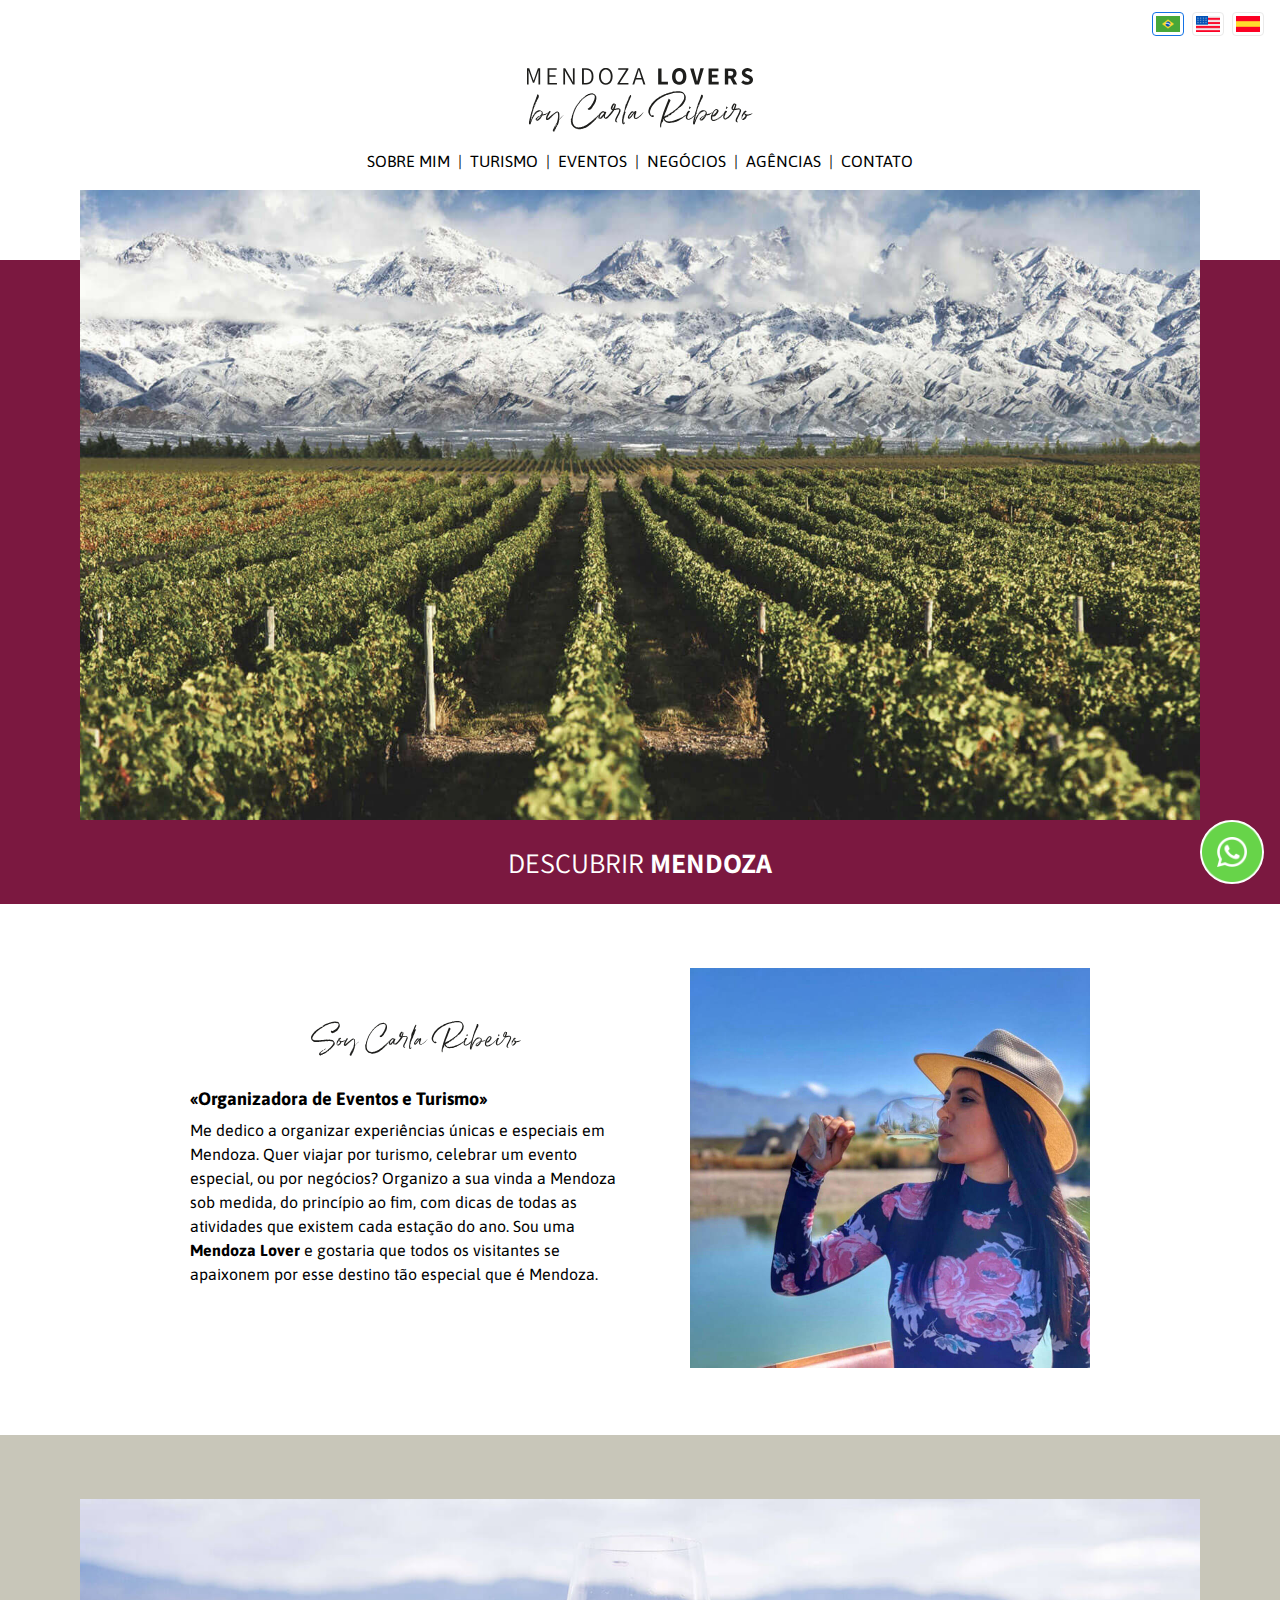
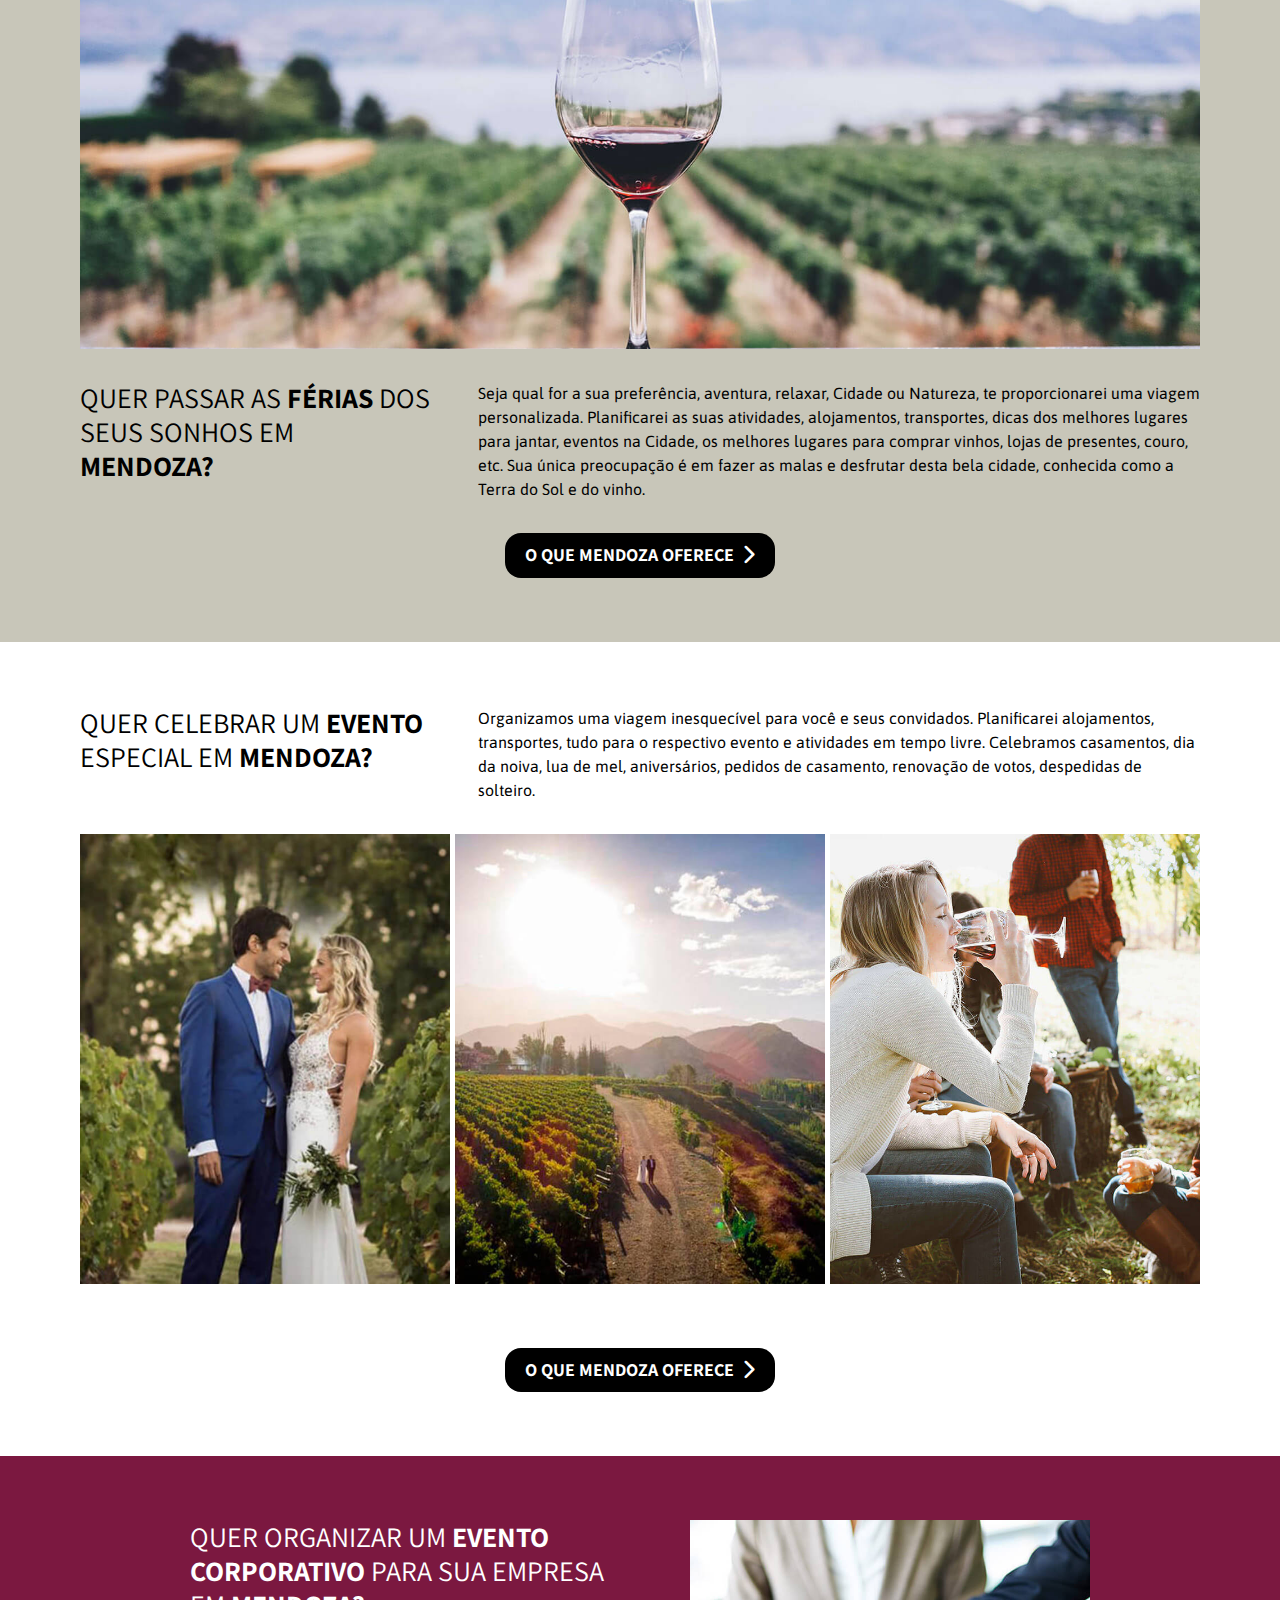
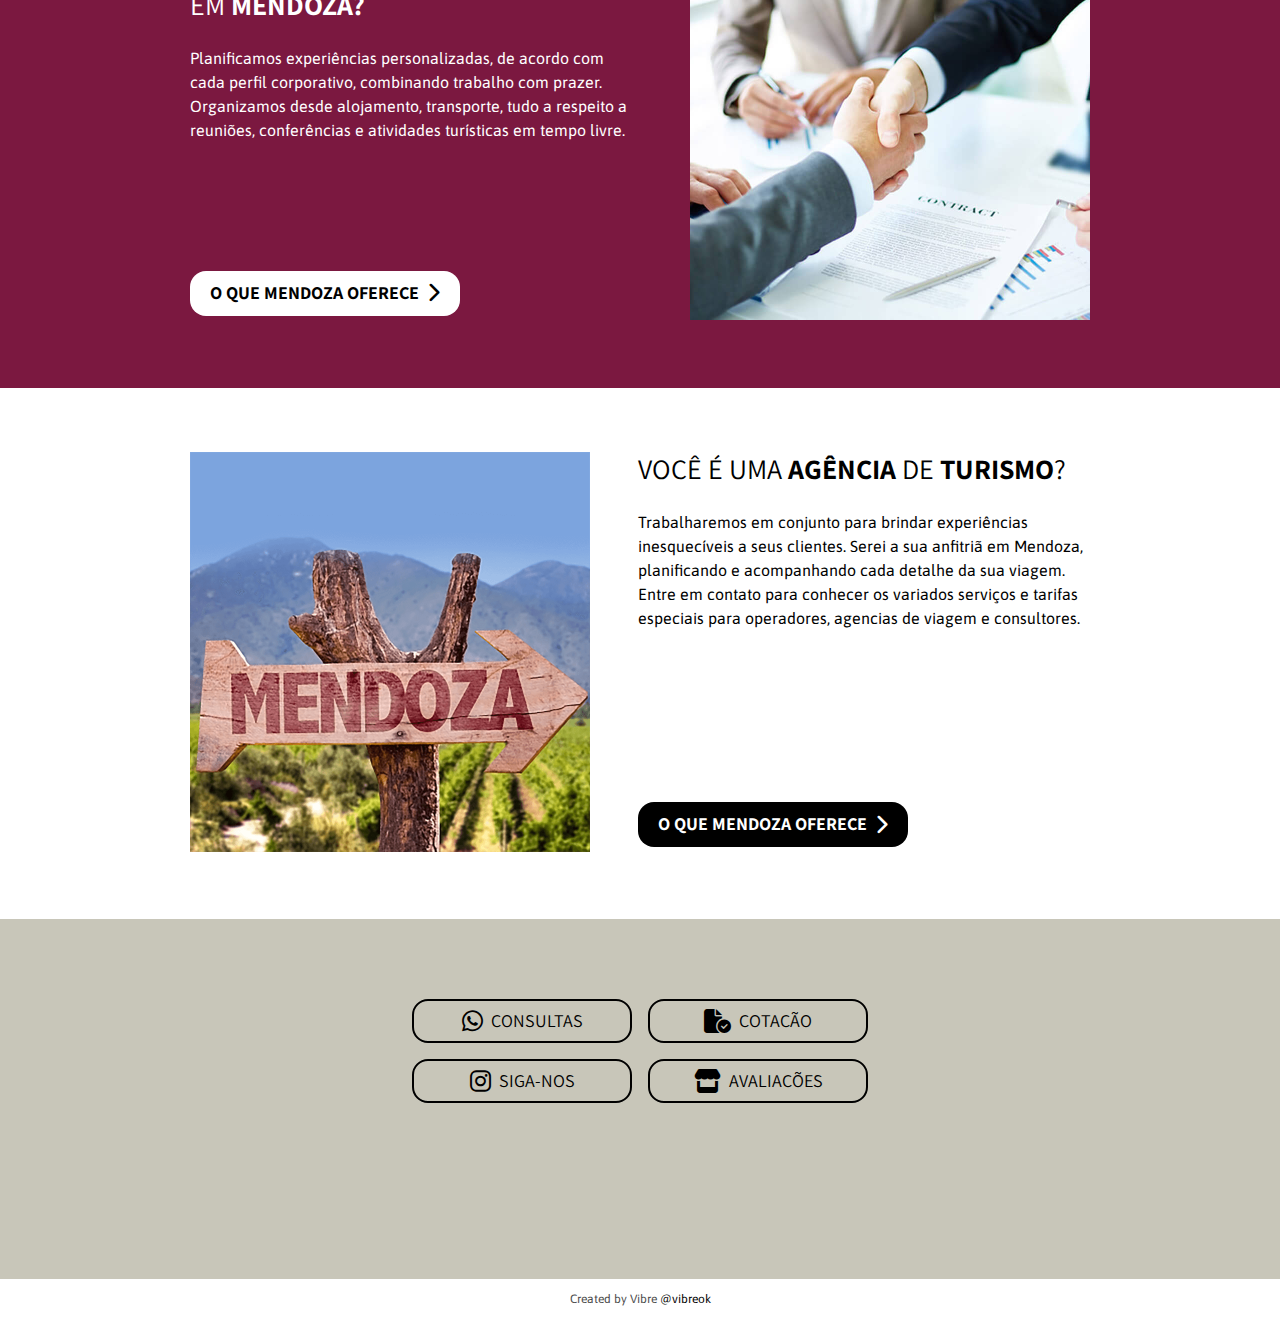
==== index.html @ 012fe225 "Change the image format of the logo and the lettering from png to svg, and made spelling corrections" ====
<!DOCTYPE html>
<html lang="pt-br">
<head>
    <meta charset="UTF-8">
    <meta http-equiv="X-UA-Compatible" content="IE=edge">
    <meta name="viewport" content="width=device-width, initial-scale=1.0">
    <title>Mendoza Lovers</title>
    <link href="https://fonts.googleapis.com" rel="preconnect">
    <link href="https://fonts.gstatic.com" rel="preconnect" crossorigin>
    <link href="https://fonts.googleapis.com/css2?family=Asap:wght@400;700&family=Assistant:wght@400;700&display=swap" rel="stylesheet">
    <link href="fontawesome/css/all.min.css" rel="stylesheet">    
    <link href="css/normalize.css" rel="stylesheet">
    <link href="css/styles.css" rel="stylesheet">
</head>
<body class="home">

    <div class="frame">
        <div class="navbar">
            <div class="navbar_utilities">
                <div class="navbar_languages">
                    <button class="navbar_btn">
                        <a href="http://www.mendozalovers.com/">
                            <img class="navbar_flag flag--active" src="img/lang-br.png" alt="Botão de idioma português, que é o idioma selecionado no momento.">
                        </a>
                    </button>
                    <button class="navbar_btn">
                        <a href="http://www.mendozalovers.com/lang/en">
                            <img class="navbar_flag" src="img/lang-en.png" alt="Botão para mudar para o idioma inglês.">
                        </a>
                    </button>
                    <button class="navbar_btn">
                        <a href="http://www.mendozalovers.com/lang/es">
                            <img class="navbar_flag" src="img/lang-es.png" alt="Botão para mudar para o idioma espanhol.">
                        </a>
                    </button>
                </div>
            </div>
            <div class="navbar_brand">
                <h1 class="navbar_logo">
                    <a href="http://www.mendozalovers.com/">
                        <img src="img/logo.svg" alt="Logo de Mendoza Lovers.">
                    </a>
                </h1>
            </div>
            <nav class="navbar_menu">
                <a class="navbar_link about_link" href="#about">SOBRE MIM</a>
                <span class="divider-h">|</span>
                <a class="navbar_link tourism_link" href="#tourism">TURISMO</a>
                <span class="divider-h">|</span>
                <a class="navbar_link events_link" href="#events">EVENTOS</a>
                <span class="divider-h">|</span>
                <a class="navbar_link business_link" href="#business">NEGÓCIOS</a>
                <span class="divider-h">|</span>
                <a class="navbar_link agency_link" href="#agency">AGÊNCIAS</a>
                <span class="divider-h">|</span>
                <a class="navbar_link contact_link" href="#contact">CONTATO</a>
            </nav>
        </div>
        <header class="hero bg--red-wine">
            <div class="bg_patch"></div>
            <div class="hero_video">
                <video autoplay loop muted preload="auto" poster="img/hero.jpg">
                    <source src="img/video.mp4"  type="video/mp4">
                    <source src="img/video.webm" type="video/webm">
                    <source src="img/video.ogv"  type="video/ogg">
                </video>
            </div>
            <div class="hero_slogan">
                <h2 class="hero_title">DESCUBRIR <span class="fw_bold">MENDOZA</span></h2>
            </div>
        </header>
        <section id="about" class="section_v">
            <div class="section_wrapper">
                <article class="section_article article--left">
                    <div class="section_lettering">
                        <img src="img/lettering.svg" alt="Frase 'Eu sou Carla Ribeiro' em itálico.">
                    </div>
                    <h3 class="section_subtitle">&laquo;Organizadora de Eventos e Turismo&raquo;</h3>
                    <p class="section_text text--hug">Me dedico a organizar experiências únicas e especiais em Mendoza. Quer viajar por turismo, celebrar um evento especial, ou por negócios? Organizo a sua vinda a Mendoza sob medida, do princípio ao fim, com dicas de todas as atividades que existem cada estação do ano. Sou uma <span class="fw_bold">Mendoza Lover</span> e gostaria que todos os visitantes se apaixonem por esse destino tão especial que é Mendoza.</p>
                </article>
                <figure class="section_img_container">
                    <img class="section_img" src="img/about.jpg" alt="Fotografia de Carla Ribeiro a beber um copo de vinho com uma paisagem impressionante ao fundo.">
                </figure>
            </div>
        </section>
        <section id="tourism" class="section_h bg--camel">
            <div class="section_wrapper">
                <figure class="section_img_container">
                    <img class="section_img" src="img/tourism.jpg" alt="Fotografia mostrando um copo de vinho tinto em primeiro plano e uma paisagem de vinhedos e montanhas ao fundo.">
                </figure>
                <article class="section_article">
                    <h3 class="section_title">QUER PASSAR AS <span class="fw_bold">FÉRIAS</span> DOS SEUS SONHOS EM <span class="fw_bold">MENDOZA?</span></h3>
                    <p class="section_text">Seja qual for a sua preferência, aventura, relaxar, Cidade ou Natureza, te proporcionarei uma viagem personalizada. Planificarei as suas atividades, alojamentos, transportes, dicas dos melhores lugares para jantar, eventos na Cidade, os melhores lugares para comprar vinhos, lojas de presentes, couro, etc. Sua única preocupação é em fazer as malas e desfrutar desta bela cidade, conhecida como a Terra do Sol e do vinho.</p>
                </article>
            </div>
            <div class="section_actions">
                <button class="section_btn btn--dark">
                    <a href="mendoza.html">
                        <span>O QUE MENDOZA OFERECE</span>
                        <span class="section_icon fa-solid fa-chevron-right"></span>
                    </a>
                </button>
            </div>
        </section>
        <section id="events" class="section_h">
            <div class="section_wrapper">
                <article class="section_article">
                    <h3 class="section_title">QUER CELEBRAR UM <span class="fw_bold">EVENTO</span> ESPECIAL EM <span class="fw_bold">MENDOZA?</span></h3>
                    <p class="section_text">Organizamos uma viagem inesquecível para você e seus convidados. Planificarei alojamentos, transportes, tudo para o respectivo evento e atividades em tempo livre. Celebramos casamentos, dia da noiva, lua de mel, aniversários, pedidos de casamento, renovação de votos, despedidas de solteiro.</p>
                </article>
                <div class="section_imgs_container">
                    <figure class="section_img_container img--01">
                        <img class="section_img" src="img/events-01.jpg" alt="Fotografia de um homem e uma mulher vestidos de noivos, abraçados, olhando nos olhos um do outro, em pé em um jardim em plena luz do dia.">
                    </figure>
                    <figure class="section_img_container img--02">
                        <img class="section_img" src="img/events-02.jpg" alt="Fotografia aérea de um homem e uma mulher vestidos de noivos, caminhando pelos vinhedos, com montanhas ao fundo.">
                    </figure>
                    <figure class="section_img_container img--03">
                        <img class="section_img" src="img/events-03.jpg" alt="Fotografia de um grupo de amigos bebendo algumas taças de vinho tinto, ao meio-dia, em um jardim.">
                    </figure>
                </div>
            </div>
            <div class="section_actions">
                <button class="section_btn btn--dark">
                    <a href="mendoza.html">
                        <span>O QUE MENDOZA OFERECE</span>
                        <span class="section_icon fa-solid fa-chevron-right"></span>
                    </a>
                </button>
            </div>
        </section>
        <section id="business" class="section_v bg--red-wine">
            <div class="section_wrapper">
                <article class="section_article article--left">
                    <h3 class="section_title">QUER ORGANIZAR UM <span class="fw_bold">EVENTO CORPORATIVO</span> PARA SUA EMPRESA EM <span class="fw_bold">MENDOZA?</span></h3>
                    <p class="section_text">Planificamos experiências personalizadas, de acordo com cada perfil corporativo, combinando trabalho com prazer. Organizamos desde alojamento, transporte, tudo a respeito a reuniões, conferências e atividades turísticas em tempo livre.</p>
                    <div class="section_actions actions--desktop">
                        <button class="section_btn btn--light">
                            <a href="mendoza.html">
                                <span>O QUE MENDOZA OFERECE</span>
                                <span class="section_icon fa-solid fa-chevron-right"></span>
                            </a>
                        </button>
                    </div>
                </article>
                <figure class="section_img_container">
                    <img class="section_img" src="img/business.jpg" alt="Fotografia de close-up mostrando duas pessoas de terno apertando as mãos.">
                </figure>
            </div>
            <div class="section_actions actions--mobile">
                <button class="section_btn btn--light">
                    <a href="mendoza.html">
                        <span>O QUE MENDOZA OFERECE</span>
                        <span class="section_icon fa-solid fa-chevron-right"></span>
                    </a>
                </button>
            </div>
        </section>
        <section id="agency" class="section_v">
            <div class="section_wrapper">
                <figure class="section_img_container">
                    <img class="section_img" src="img/agencies.png" alt="Fotografia de uma placa de madeira em forma de seta apontando para a direita com a palavra 'Mendoza', localizada no tronco de uma árvore, e com uma paisagem ao fundo.">
                </figure>
                <article class="section_article article--right">
                    <h3 class="section_title">VOCÊ É UMA <span class="fw_bold">AGÊNCIA</span> DE <span class="fw_bold">TURISMO</span>?</h3>
                    <p class="section_text">Trabalharemos em conjunto para brindar experiências inesquecíveis a seus clientes. Serei a sua anfitriã em Mendoza, planificando e acompanhando cada detalhe da sua viagem. Entre em contato para conhecer os variados serviços e tarifas especiais para operadores, agencias de viagem e consultores.</p>
                    <div class="section_actions actions--desktop">
                        <button class="section_btn btn--dark">
                            <a href="mendoza.html">
                                <span>O QUE MENDOZA OFERECE</span>
                                <span class="section_icon fa-solid fa-chevron-right"></span>
                            </a>
                        </button>
                    </div>
                </article>
            </div>
            <div class="section_actions actions--mobile">
                <button class="section_btn btn--dark">
                    <a href="mendoza.html">
                        <span>O QUE MENDOZA OFERECE</span>
                        <span class="section_icon fa-solid fa-chevron-right"></span>
                    </a>
                </button>
            </div>
        </section>
        <aside id="contact" class="contact bg--camel">
            <div class="contact_actions">
                <button class="contact_btn">
                    <a href="https://wa.me/5492615704456/?text=¡Olá!" target="_blank">
                        <span class="contact_icon fa-brands fa-whatsapp"></span>
                        <span class="contact_label">CONSULTAS</span>
                    </a>
                </button>
                <button class="contact_btn">
                    <a href="https://www.instagram.com/mendozalovers_by_carlaribeiro/" target="_blank">
                        <span class="contact_icon fa-brands fa-instagram"></span>
                        <span class="contact_label">SIGA-NOS</span>
                    </a>
                </button>
            </div>
            <div class="contact_actions">
                <button class="contact_btn">
                    <a href="https://forms.gle/Higya9XgeHs5SwJ37" target="_blank">
                        <span class="contact_icon fa-solid fa-file-circle-check"></span>
                        <span class="contact_label">COTAÇÃO</span>
                    </a>
                </button>
                <button class="contact_btn">
                    <a href="https://goo.gl/maps/SxR3NPf53ympUjNk6/" target="_blank">
                        <span class="contact_icon fa-solid fa-store"></span>
                        <span class="contact_label">AVALIAÇÕES</span>
                    </a>
                </button>
            </div>
        </aside>
        <footer class="autor">
           <p>Created by Vibre <a href="https://www.instagram.com/vibreok/?hl=es" target="_blank">@vibreok</a></p>
        </footer>
    </div>

    <div class="whatsapp">
        <a class="whatsapp_link" href="https://wa.me/5492615704456/?text=¡Olá!" target="_blank">
            <img class="whatsapp_img" src="img/whatsapp.png" alt="Icone do Whatsapp">
        </a>
    </div>
        
    <script src="js/scripts.js"></script>
    
</body>
</html>
---- css/styles.css ----
:root {

    /* Font families */
    --ff-primary-font: 'Asap', sans-serif;
    --ff-display-font: 'Assistant', sans-serif;

    /* Font sizes */
    --10px: 0.625rem;
    --12px: 0.75rem;
    --14px: 0.875rem;
    --16px: 1rem;
    --18px: 1.125rem;
    --20px: 1.25rem;
    --22px: 1.375rem;
    --24px: 1.5rem;
    --26px: 1.625rem;
    --28px: 1.75rem;
    --30px: 1.875rem;
    --32px: 2rem;
    --34px: 2.125rem;
    --36px: 2.25rem;
    --38px: 2.375rem;
    --40px: 2.5rem;
    --42px: 2.625rem;
    --44px: 2.75rem;
    --46px: 2.875rem;
    --48px: 3rem;
    --50px: 3.125rem;
    --52px: 3.25rem;
    --54px: 3.375rem;
    --56px: 3.5rem;
    --58px: 3.625rem;
    --60px: 3.75rem;
    --62px: 3.875rem;
    --64px: 4rem;
    --66px: 4.125rem;
    --68px: 4.25rem;
    --70px: 4.375rem;
    --72px: 4.5rem;
    --74px: 4.625rem;
    --76px: 4.75rem;
    --78px: 4.875rem;
    --80px: 5rem;
    --82px: 5.125rem;
    --84px: 5.25rem;
    --86px: 5.375rem;
    --88px: 5.5rem;
    --90px: 5.625rem;
    --92px: 5.75rem;
    --94px: 5.875rem;
    --96px: 6rem;
    --98px: 6.125rem;
    --100px: 6.25rem;

    /* Colors */
    
    --c-red-wine: #7b1840;
    --c-camel: #c8c6b9;
    --c-blue: #1473e6;
    --c-lightgray: #eaeaea;
    --c-darkgray: #4b4b4b;

}

html {
	-webkit-box-sizing: border-box;
	-moz-box-sizing: border-box;
	box-sizing: border-box;
    scroll-behavior: smooth;
}

*, *:before, *:after {
	-webkit-box-sizing: inherit;
	-moz-box-sizing: inherit;
	box-sizing: inherit;
	-webkit-font-smoothing: antialiased;
	text-rendering: optimizeLegibility;
}

body {
	font-family: var(--ff-primary-font);
} 

h1, h2, h3, h4, h5, h6, 
figure, p, ul {
    margin: 0;
    padding: 0;
}

button {
    padding: 0;
    flex: 0 0 auto;
    border: none;
    background-color: transparent;
    cursor: pointer;
}

img {
    max-width: 100%;
}

a {
    text-decoration: none;
}

.fw_bold {
    font-weight: 700;
}

.bg--camel {
    background-color: var(--c-camel);
}

.bg--red-wine {
    background-color: var(--c-red-wine);
}

.frame {
    width: 100%;
    padding: 190px 0 0 0;
    display: flex;
    flex-direction: column;
}

.navbar {
    width: 100%;
    position: fixed;
    top: 0;
    left: 0;
    z-index: 1000;
    padding: 4px 12px 12px 12px;
    display: flex;
    flex-direction: column;
    background-color: #ffffff;
}

.navbar_utilities {
    width: 100%;
    display: flex;
}

.home .navbar_utilities {
    justify-content: flex-end;
}

.mza .navbar_utilities {
    justify-content: flex-start;
}

.navbar_languages {
    display: flex;
}

.navbar_btn {
    min-width: 40px;
    height: 40px;
}

.navbar_btn a {
    width: 100%;
    height: 100%;
    display: flex;
    justify-content: center;
    align-items: center;
}

.navbar_btn span {
    color: #000000;
}

.navbar_label {
    margin: 0 0 0 4px;
    font-size: var(--14px);
}

.navbar_flag {
    width: 32px;
    padding: 3px;
    border-radius: 4px;
    border: 1px solid var(--c-lightgray);
}

.flag--active {
    border: 1px solid var(--c-blue);
}

.navbar_brand {
    width: 100%;
    margin: 24px 0 12px 0;
    display: flex;
    justify-content: center;
    align-items: center;
}

.navbar_logo {
    width: 227px;
}

.navbar_logo a {
    width: 100%;
    height: 100%;
    display: inline-block;
}

.navbar_menu {
    width: 100%;
    display: flex;
    justify-content: center;
}

.menu--muted {
    opacity: 0;
    visibility: hidden;
    pointer-events: none;
}

.navbar_menu a {
    padding: 0 0 8px 0;
    position: relative;
    flex: 0 0 auto;
    font-size: var(--16px);
    color: #000000;
}

.navbar_menu a:hover,
.navbar_menu a.active {
    color: var(--c-red-wine);
}

.navbar_menu a::before {
    content: '';
    width: 25%;
    height: 1px;
    position: absolute;
    bottom: 0;
    right: 37.5%;
    left: 37.5%;
    background-color: var(--c-red-wine);
    transform: scaleX(0);
    transform-origin: center;
    transition: transform 0.25s linear;
}

.navbar_menu a:hover::before,
.navbar_menu a.active::before {
    transform: scaleX(1);
}

.divider-h {
    margin: 0 8px;
}

.hero {
    width: 100%;
    position: relative;
    display: flex;
    flex-direction: column;
    align-items: center;
    background-color: var(--c-red-wine);
}

.bg_patch {
    width: 100%;
    height: 70px;
    position: absolute;
    top: 0;
    left: 0;
    z-index: 10;
    background-color: #ffffff;
}

.hero_video {
    width: 100%;
    position: relative;
    padding: 0 80px;
    z-index: 20;
}

video {
	width: 100%;
}

.hero_slogan {
   width: 100%;
   padding: 24px 12px;
   display: flex;
   justify-content: center;
   align-items: center;
}

.hero_title {
    font-family: var(--ff-display-font);
    font-size: var(--28px);
    font-weight: 400;
    color: #ffffff;
}

section {
    width: 100%;
    min-height: 500px;
    padding: 64px 80px;
}

.home section {
    scroll-margin-top: 190px;
}

section,
.section_article,
.section_wrapper {
    display: flex;
}

.section_wrapper {
    width: 100%;
}

.section_lettering {
    width: 100%;
    display: flex;
    justify-content: center;
    margin: 0 0 32px 0;
}

.section_lettering img {
    max-width: 210px;
}

.home .section_title {
    font-family: var(--ff-display-font);
    font-size: var(--28px);
    line-height: var(--34px);
    font-weight: 400;
}

.home .section_subtitle {
    margin: 0 0 8px 0 !important;
    font-size: var(--18px);
    line-height: var(--22px);
    font-weight: 700;
}

.mza .section_title {
    flex: 0 0 30%;
    align-self: flex-start;
    font-family: var(--ff-display-font);
    font-size: var(--34px);
    line-height: var(--40px);
    font-weight: 700;
    text-align: right;
}

.section_text {
    flex: 1 1 auto;
}

.text--hug {
    flex: 0 0 auto;
}

.home .section_text {
    font-size: var(--16px);
    line-height: var(--24px);
}

.mza .section_text {
    font-size: var(--18px);
    line-height: var(--26px);
}

.bg--red-wine .section_title,
.bg--red-wine .section_text {
    color: #ffffff;
}

.section_img {
    width: 100%;
    height: 100%;
    object-fit: cover;
    object-position: center;
}

.section_h,
.section_h .section_wrapper {
    flex-direction: column;
}

.section_h .section_article {
    width: 100%;
}

.home .section_h .section_title {
    flex: 0 0 350px;
    align-self: flex-start;
}

.mza .section_h .section_title {
    flex: 0 0 30%;
}

.section_h .section_text {
    flex: 1 1 auto;
    padding: 0 0 0 48px;
}

.home .section_h .section_text {
    max-width: 800px;
}

.mza .section_h .section_text {
    max-width: 600px;
}

.section_h .section_imgs_container {
    width: 100%;
    display: flex;
    justify-content: space-between;
}

.img--01,
.img--02,
.img--03 {
    max-width: 33%;
}

.section_h .section_img_container {
    width: 100%;
    height: 450px;
}

.section_h .section_actions {
    width: 100%;
    display: flex;
    justify-content: center;
    align-items: center;
}

.section_h .section_article,
.section_h .section_imgs_container,
.section_h .section_img_container {
    margin: 0 0 32px 0;
} 

.section_v .section_wrapper {
    justify-content: center;
    align-items: center;
}

.section_v .section_article {
    width: 50%;
    max-width: 500px;
    height: 100%;
    flex-direction: column;
    justify-content: center;
}

.article--left {
    padding: 0 48px 8px 0;
}

.article--right {
    padding: 0 0 8px 48px;
}

.section_v .section_title,
.section_v .section_text {
    margin: 0 0 24px 0;
    align-self: flex-start;
}

.section_v .section_img_container {
    width: 50%;
    max-width: 400px;
}

.actions--mobile {
    display: none;
}

.section_btn {
    flex: 0 0 auto;
    font-family: var(--ff-display-font);
    font-size: var(--18px);
    font-weight: 700;
    border-radius: 16px;
}

.section_btn a {
    width: 100%;
    height: 100%;
    padding: 12px 20px;
    display: flex;
    justify-content: center;
    align-items: center;
}

.btn--dark {
    background-color: #000000;
}

.btn--dark a {
    color: #ffffff;
}

.btn--light {
    background-color: #ffffff;
}

.btn--light a {
    color: #000000;
}

.section_icon {
    margin: 0 0 0 8px;
    font-size: var(--20px);
    transition: 400ms ease-in-out;
}

.contact {
    width: 100%;
    padding: 80px;
    display: flex;
    justify-content: center;
    align-items: center;
    background-color: var(--c-camel);
}

.contact_actions {
    margin: 0 0 80px 0;
    display: flex;
    flex-direction: column;
}

.contact_btn {
    width: 220px;
    height: 44px;
    margin: 0 8px 16px 8px;
    flex:  0 0 auto;
    border-radius: 16px;
    border: 2px solid #000000;
    transition: 400ms ease-in-out;
}

.contact_btn:hover {
    background-color: rgba(0,0,0,.10);    
}

.contact_btn a {
    width: 100%;
    height: 100%;
    display: flex;
    justify-content: center;
    align-items: center;
}

.contact_icon,
.contact_label {
    color: #000000;
}

.contact_icon {
    margin: 0 8px 0 0;
    font-size: var(--24px);
}

.contact_label {
    font-family: var(--ff-display-font);
    font-size: var(--18px);
    text-transform: uppercase;
}

.mendoza {
    width: 100%;
    padding: 80px;
    display: flex;
    align-items: center;
    background-color: var(--c-camel);
}

.mendoza_title {
    flex: 0 0 30%;
    align-self: flex-start;
    font-family: var(--ff-display-font);
    font-size: var(--38px);
    font-weight: 700;
    text-align: right;
}

.mendoza_text {
    max-width: 600px;
    flex: 1 1 auto;
    padding: 0 0 0 48px;
    font-size: var(--18px);
    line-height: var(--26px);
}

.autor {
    width: 100%;
    height: 40px;
    padding: 2px 0 0 0;
    display: flex;
    justify-content: center;
    align-items: center;
    background-color: #ffffff;
}

.autor p,
.autor a {
    font-size: var(--12px);
}

.autor p {
    color: var(--c-darkgray);
}

.autor a {
    color: #000000;
}

.autor a:hover {
    text-decoration: underline;
}

.whatsapp {
    position: fixed;
    bottom: 16px;
    right: 16px;
    z-index: 1000;
    display: flex;
    justify-content: flex-end;
    align-items: center;
}

.whatsapp_link {
    width: 64px;
    height: 64px;
    display: flex;
    justify-content: center;
    align-items: center;
    border-radius: 50%;
    border: 2px solid #ffffff;
    background-color: #ffffff;
    transition: 400ms;
}

.whatsapp_link:hover {
    transform: scale(1.07);
}

.whatsapp_img {
    width: 100%;
    height: 100%;
    object-fit: contain;
    object-position: center;
}


@media screen and (max-width: 1000px) {

    .section_h .section_article {
        flex-direction: column;
    }

    .home .section_h .section_title,
    .mza .section_h .section_title {
        margin: 0 0 12px 0;
        flex: 0 0 auto;
    }

    .section_h .section_text {
        padding: 0;
    }

    .mendoza {
        flex-direction: column;
        align-items: flex-start;
    }

    .mendoza_title {
        margin: 0 0 16px 0;
        text-align: left;
    }

    .mendoza_text {
        padding: 0;
    }

    .mza .section_h .section_img_container {
        width: 100%;
        height: 350px;
    }

}

@media screen and (max-width: 900px) {

    #tourism .section_wrapper,
    #agency .section_wrapper {
        flex-direction: column-reverse;
    }

    .section_v, 
    .section_v .section_wrapper {
        flex-direction: column;
    }

    .section_v .section_article {
        width: 100%;
        max-width: 100%;
        height: auto;
        margin: 0 0 32px 0;
        padding: 0;
    }

    .section_v .section_title {
        margin: 0 0 12px 0;
    }

    .home .section_title,
    .section_v .section_text {
        max-width: 800px;
    }

    .section_v .section_text {
        margin: 0;
    }

    .section_v .section_img_container {
        width: 100%;
        max-width: 100%;
        margin: 0 0 32px 0;
    }

    .section_h .section_img_container,
    .section_v .section_img_container  {
        height: 350px;
    } 

    #about .section_img_container,
    #events .section_img_container {
        margin: 0;
    }
    
    .section_v .section_actions {
        width: 100%;
        display: flex;
        justify-content: center;
        align-items: center;
    }

    .section_v .actions--desktop {
        display: none;
    }    

    .actions--mobile {
        display: block;
    }

}

@media screen and (max-width: 768px) {

    .img--01,
    .img--02 {
        max-width: 49%;
    }

    .img--03 {
        display: none;
    }

}

@media screen and (max-width: 576px) {

    .home .navbar_utilities {
        justify-content: center;
    }

    .about_link,
    .contact_link,
    .divider-h:first-of-type,
    .divider-h:last-of-type {
        display: none;
    }

    .navbar_menu a:hover,
    .navbar_menu a:active {
        color: #000000;
    }

    .mza .frame {
        padding: 160px 0 0 0;
    }

    .navbar_menu.menu--muted {
        display: none;
    }

    .hero_video {
        padding: 0 40px;
    }
    
    section,
    .contact,
    .mendoza {
        padding: 40px;
    }

    .section_article,
    .section_v .section_article,
    .mendoza,
    .section_title,
    .section_v .section_title,
    .mza .section_title,
    .mendoza_title,
    .section_text,
    .mendoza_text {
        align-self: center;
        align-items: center;
        text-align: center;
    }

    .mza .section_h .section_title {
        font-size: var(--28px);
        line-height: var(--34px);
    }

    .mendoza_title {
        font-size: var(--34px);
    }

    .section_h .section_img_container,
    .mza .section_h .section_img_container,
    .section_v .section_img_container  {
        height: 300px;
    } 

    .contact {
        flex-direction: column;
    }

    .contact_actions {
        margin: 0;
    }

    .contact_btn {
        height: 48px;
        margin: 0 0 16px 0;
    }

}

@media screen and (max-width: 400px) {

    .hero_video {
        padding: 0 24px;
    }
    
    section,
    .mendoza {
        padding: 32px 24px;
    }

    .section_lettering {
        margin: 0 0 24px 0;
    }

    .section_h .section_img_container,
    .mza .section_h .section_img_container,
    .section_v .section_img_container  {
        height: 250px;
    } 

    .contact_actions,
    .contact_btn {
        width: 100%;
    }

}
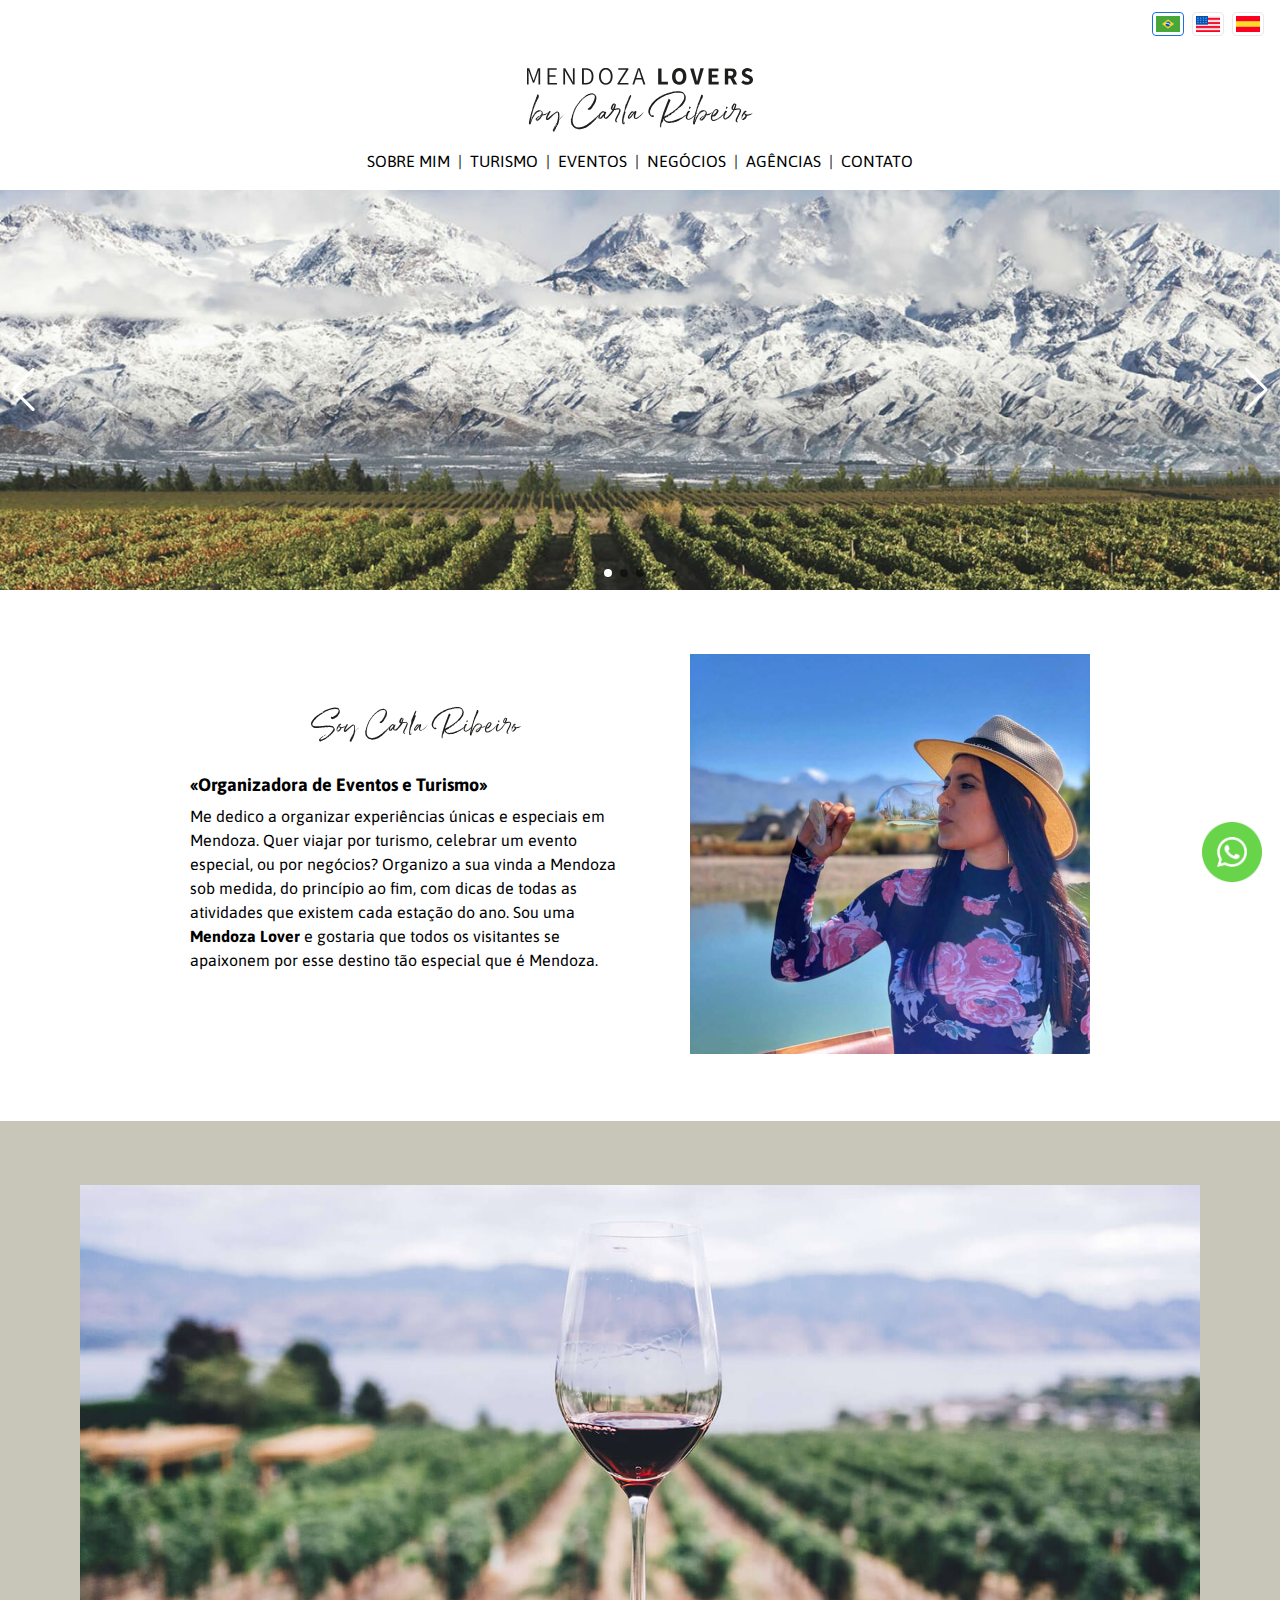
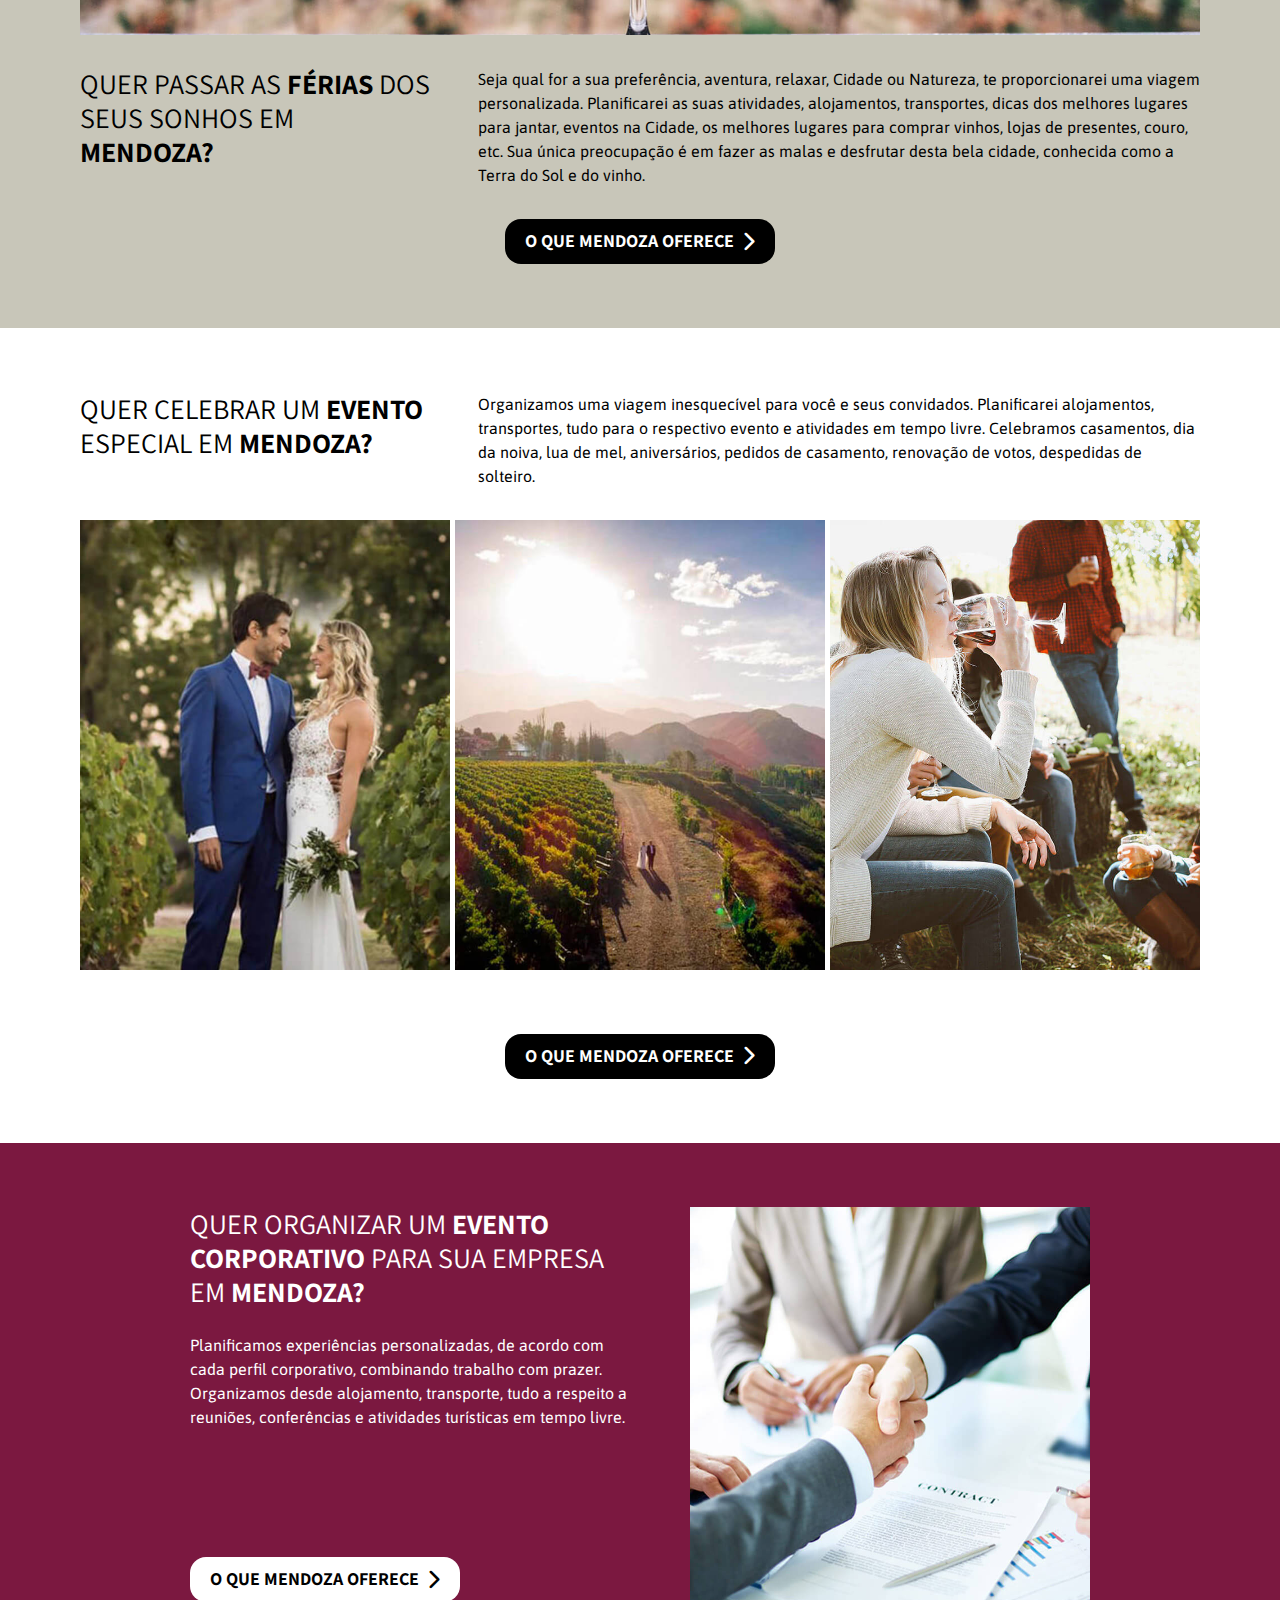
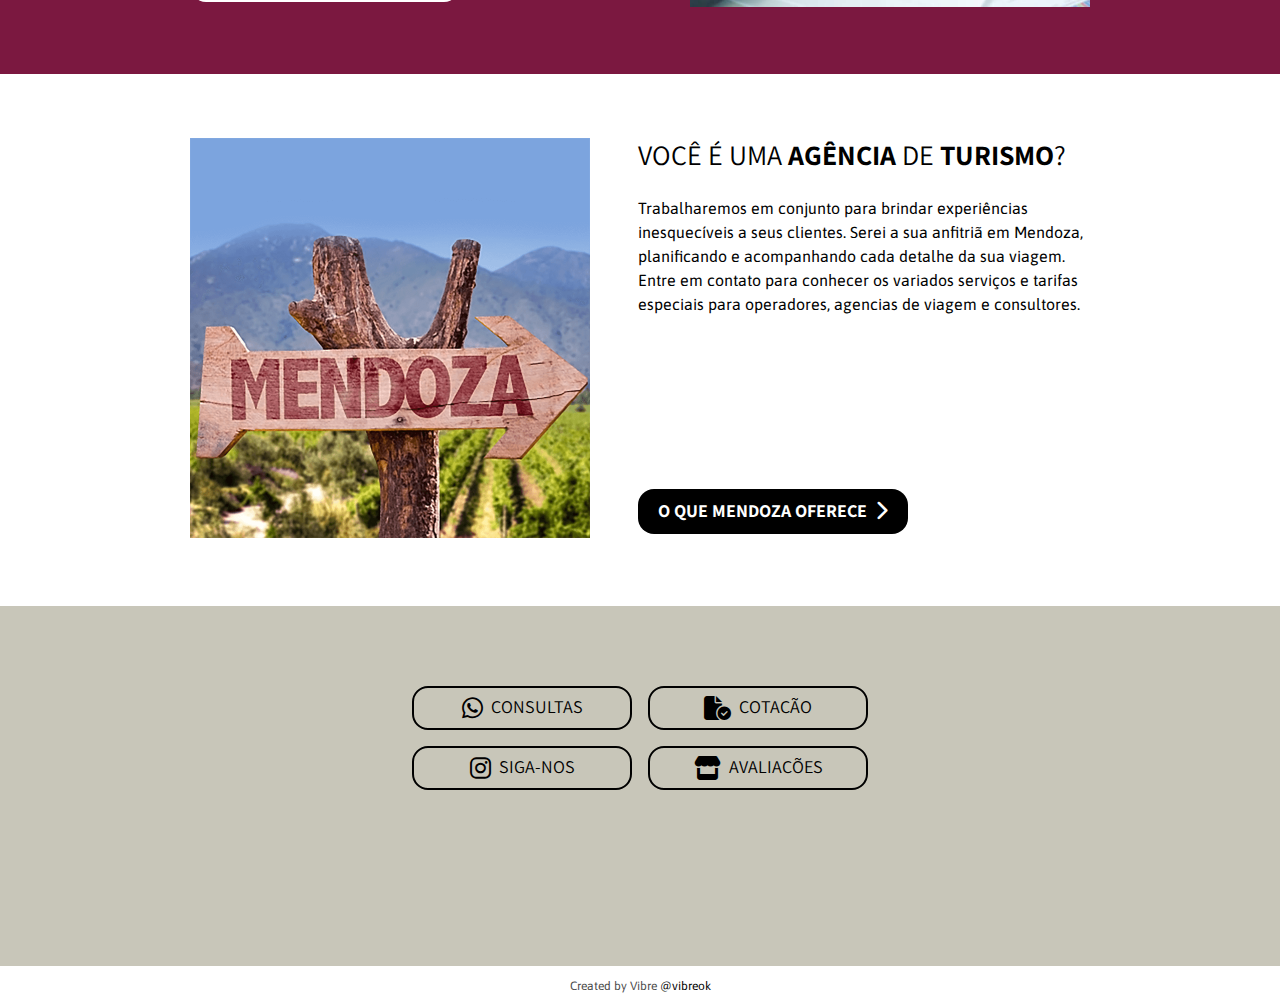
==== commit 57e9f172: "Slider implementation" ====
--- a/index.html
+++ b/index.html
@@ -8,7 +8,8 @@
     <link href="https://fonts.googleapis.com" rel="preconnect">
     <link href="https://fonts.gstatic.com" rel="preconnect" crossorigin>
     <link href="https://fonts.googleapis.com/css2?family=Asap:wght@400;700&family=Assistant:wght@400;700&display=swap" rel="stylesheet">
-    <link href="fontawesome/css/all.min.css" rel="stylesheet">    
+    <link href="fontawesome/css/all.min.css" rel="stylesheet"> 
+    <link href="swiper/swiper-bundle.min.css" rel="stylesheet">   
     <link href="css/normalize.css" rel="stylesheet">
     <link href="css/styles.css" rel="stylesheet">
 </head>
@@ -56,7 +57,44 @@
                 <a class="navbar_link contact_link" href="#contact">CONTATO</a>
             </nav>
         </div>
-        <header class="hero bg--red-wine">
+        <!-- Slider main container -->
+        <div class="swiper">
+            <!-- Slider wrapper -->
+            <div class="swiper-wrapper">
+                <!-- Slides -->
+                <div class="swiper-slide">
+                    <figure>
+                        <img class="section_img" src="img/slider/slider_1.jpg">
+                    </figure>
+                </div>
+                <div class="swiper-slide">
+                    <figure>
+                        <img class="section_img" src="img/slider/slider_2.jpg">
+                    </figure>
+                </div>
+                <div class="swiper-slide">
+                    <figure>
+                        <img class="section_img" src="img/slider/slider_3.jpg">
+                    </figure>
+                </div>
+                <div class="swiper-slide">
+                    <figure>
+                        <img class="section_img" src="img/slider/slider_4.jpg">
+                    </figure>
+                </div>
+                <div class="swiper-slide">
+                    <figure>
+                        <img class="section_img" src="img/slider/slider_5.jpg">
+                    </figure>
+                </div>
+            </div>
+            <!-- Pagination -->
+            <div class="swiper-pagination"></div>
+            <!-- Navigation buttons -->
+            <div class="swiper-button-prev"></div>
+            <div class="swiper-button-next"></div>
+        </div>
+        <!-- <header class="hero bg--red-wine">
             <div class="bg_patch"></div>
             <div class="hero_video">
                 <video autoplay loop muted preload="auto" poster="img/hero.jpg">
@@ -68,7 +106,7 @@
             <div class="hero_slogan">
                 <h2 class="hero_title">DESCUBRIR <span class="fw_bold">MENDOZA</span></h2>
             </div>
-        </header>
+        </header> -->
         <section id="about" class="section_v">
             <div class="section_wrapper">
                 <article class="section_article article--left">
@@ -218,12 +256,13 @@
         </footer>
     </div>
 
-    <div class="whatsapp">
-        <a class="whatsapp_link" href="https://wa.me/5492615704456/?text=¡Olá!" target="_blank">
+    <div class="whatsapp"> 
+        <a class="whatsapp_link" href="https://wa.me/5492616094078/?text=¡Olá!" target="_blank">
             <img class="whatsapp_img" src="img/whatsapp.png" alt="Icone do Whatsapp">
         </a>
     </div>
         
+    <script src="swiper/swiper-bundle.min.js"></script>
     <script src="js/scripts.js"></script>
     
 </body>
--- a/css/styles.css
+++ b/css/styles.css
@@ -80,6 +80,7 @@
 
 body {
 	font-family: var(--ff-primary-font);
+    background-color: #ffffff;
 } 
 
 h1, h2, h3, h4, h5, h6, 
@@ -251,6 +252,30 @@
     margin: 0 8px;
 }
 
+.swiper {
+    width: 100%;
+    height: 400px;
+}
+
+.swiper-slide figure {
+    width: 100%;
+    height: 400px;
+}
+
+.swiper-button-prev,
+.swiper-button-next {
+    color: #ffffff;
+}
+
+.swiper-pagination-bullet {
+    opacity: .5;
+}
+
+.swiper-pagination-bullet-active {
+    background: #ffffff;
+    opacity: 1;
+}
+
 .hero {
     width: 100%;
     position: relative;
@@ -655,6 +680,22 @@
     object-position: center;
 }
 
+@media screen and (min-width: 1600px) {
+
+    .section_h .section_img_container {
+        height: 650px;
+    } 
+
+    .section_v .section_img_container {
+        max-width: 500px;
+    }
+
+    .mendoza_text {
+        max-width: 800px;
+    }
+
+}
+
 
 @media screen and (max-width: 1000px) {
 
@@ -684,11 +725,6 @@
 
     .mendoza_text {
         padding: 0;
-    }
-
-    .mza .section_h .section_img_container {
-        width: 100%;
-        height: 350px;
     }
 
 }
@@ -760,6 +796,15 @@
 }
 
 @media screen and (max-width: 768px) {
+
+    .mza .section_h {
+        min-height: auto;
+    }
+
+    .mza .section_h .section_img_container {
+        height: auto;
+        margin: 0;
+    }
 
     .img--01,
     .img--02 {
@@ -832,7 +877,6 @@
     }
 
     .section_h .section_img_container,
-    .mza .section_h .section_img_container,
     .section_v .section_img_container  {
         height: 300px;
     } 
@@ -868,8 +912,7 @@
     }
 
     .section_h .section_img_container,
-    .mza .section_h .section_img_container,
-    .section_v .section_img_container  {
+    .section_v .section_img_container {
         height: 250px;
     } 
 
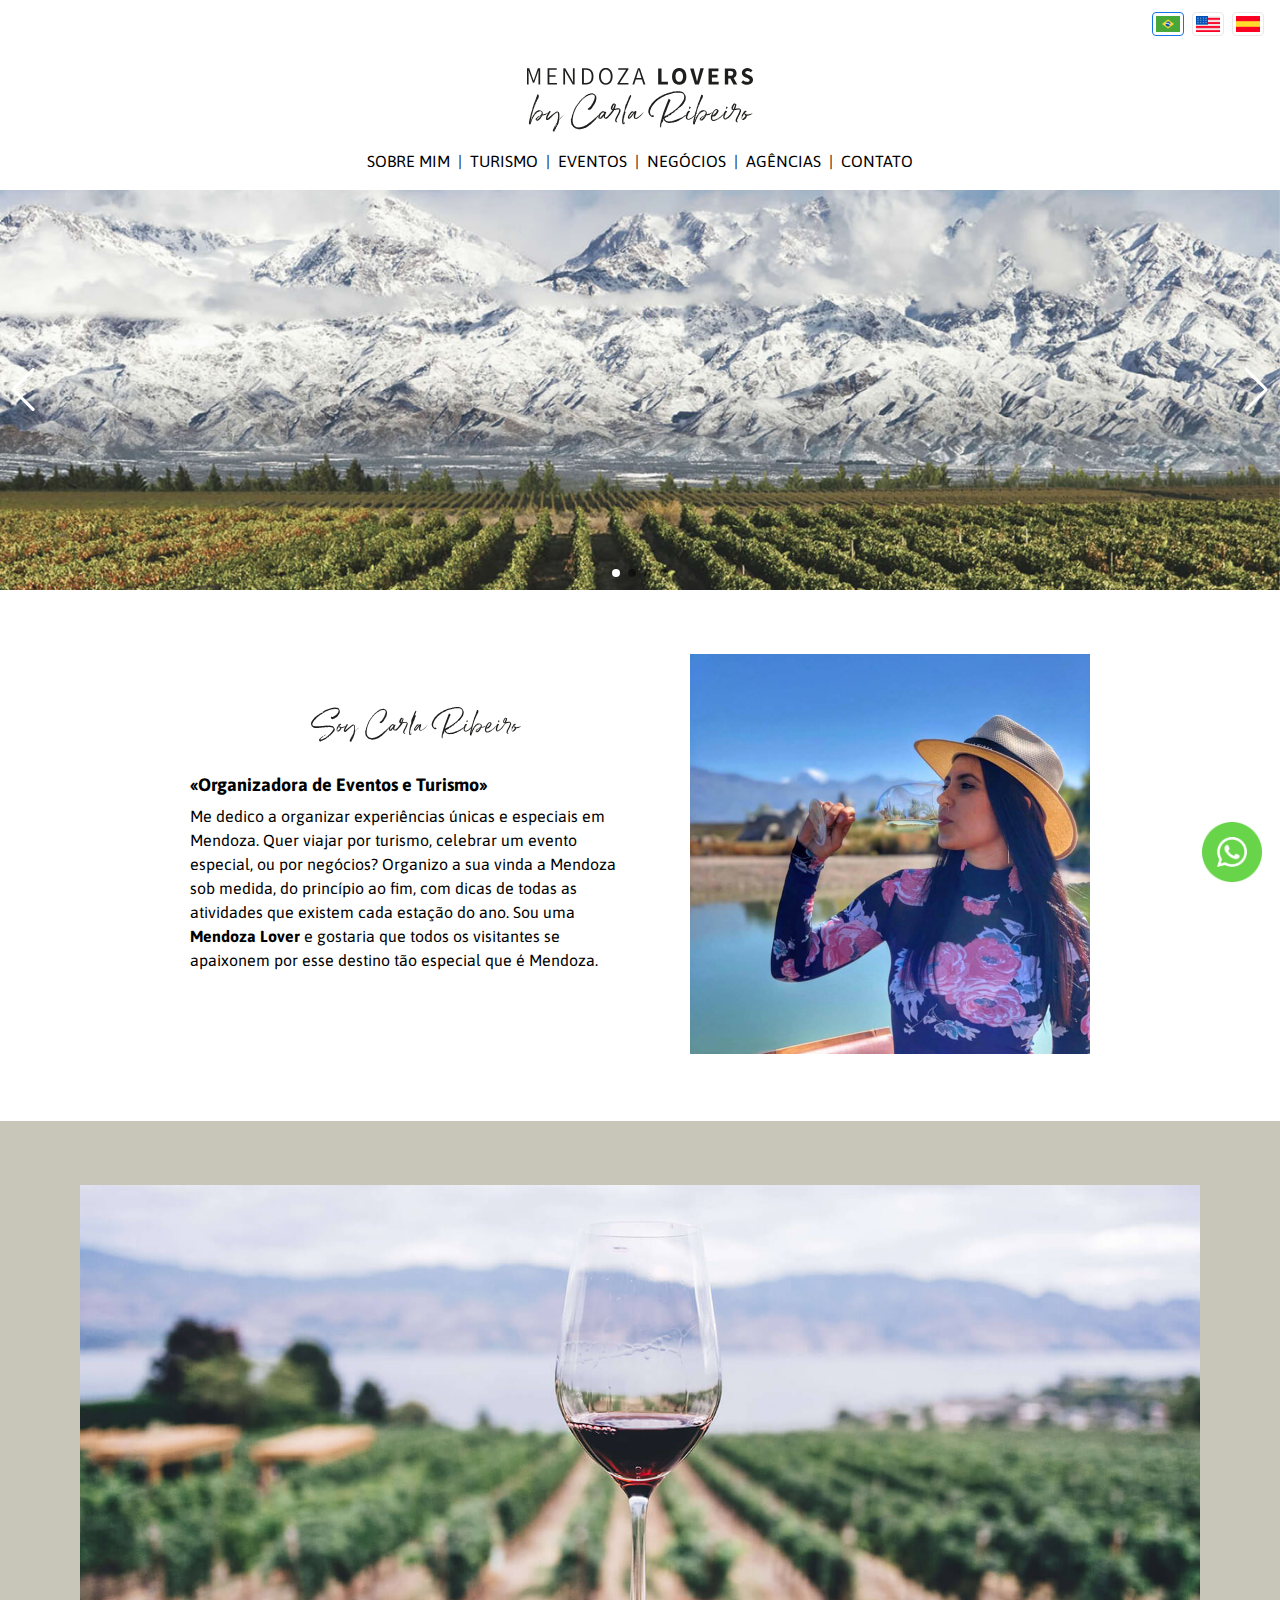
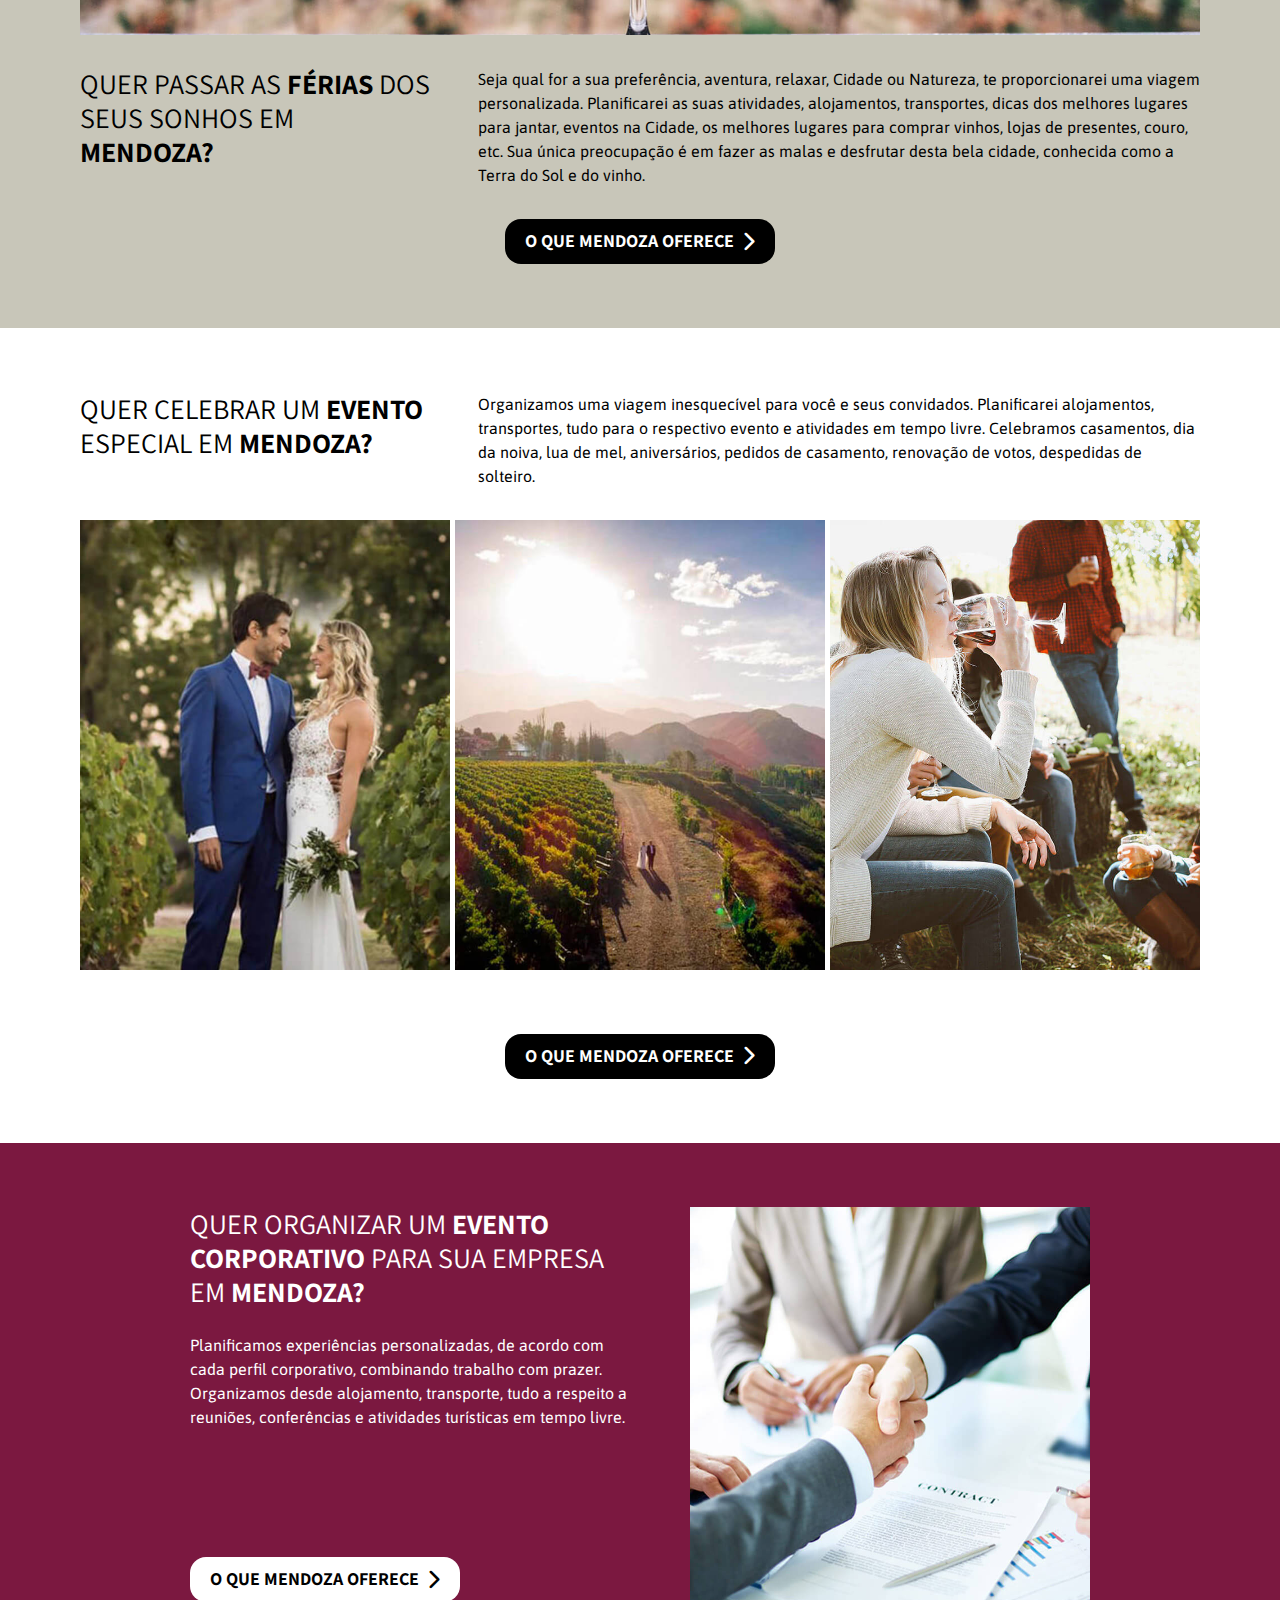
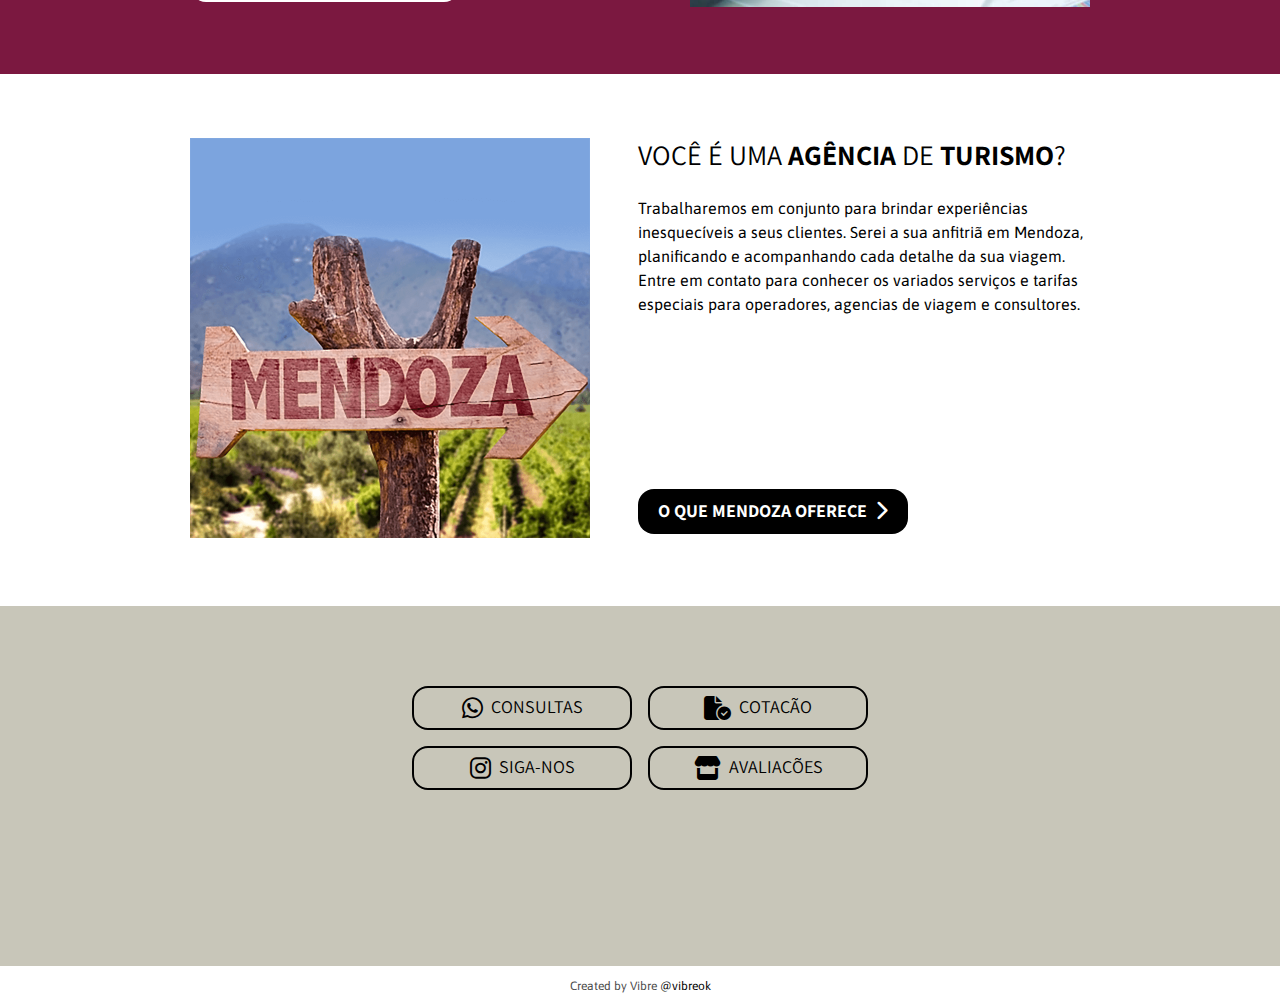
==== commit 3a466b83: "Erase parachute img" ====
--- a/index.html
+++ b/index.html
@@ -82,11 +82,6 @@
                         <img class="section_img" src="img/slider/slider_4.jpg">
                     </figure>
                 </div>
-                <div class="swiper-slide">
-                    <figure>
-                        <img class="section_img" src="img/slider/slider_5.jpg">
-                    </figure>
-                </div>
             </div>
             <!-- Pagination -->
             <div class="swiper-pagination"></div>
--- a/css/styles.css
+++ b/css/styles.css
@@ -680,6 +680,8 @@
     object-position: center;
 }
 
+
+
 @media screen and (min-width: 1600px) {
 
     .section_h .section_img_container {
@@ -815,6 +817,11 @@
         display: none;
     }
 
+    .swiper,
+    .swiper-slide figure {
+        height: 300px;
+    }
+
 }
 
 @media screen and (max-width: 576px) {
@@ -840,6 +847,16 @@
     }
 
     .navbar_menu.menu--muted {
+        display: none;
+    }
+
+    .swiper,
+    .swiper-slide figure {
+        height: 175px;
+    }
+
+    .swiper-button-prev,
+    .swiper-button-next {
         display: none;
     }
 
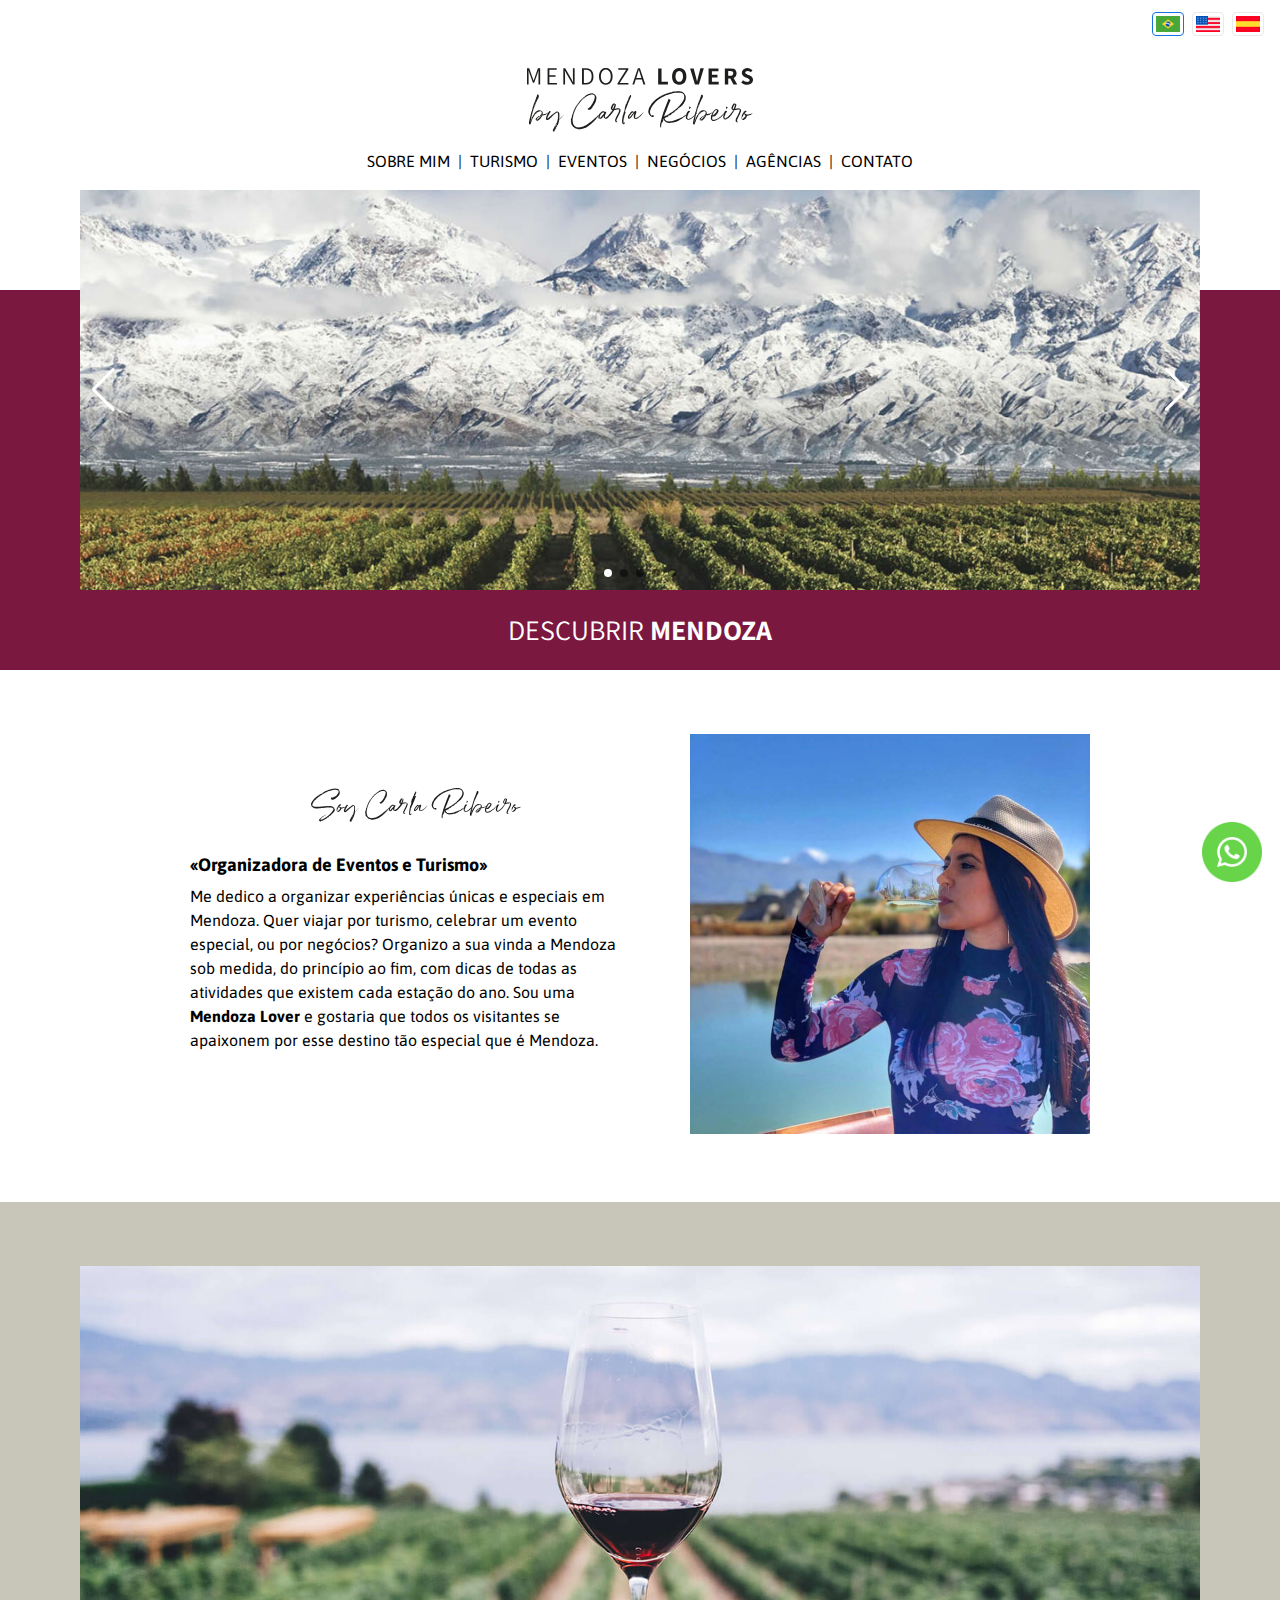
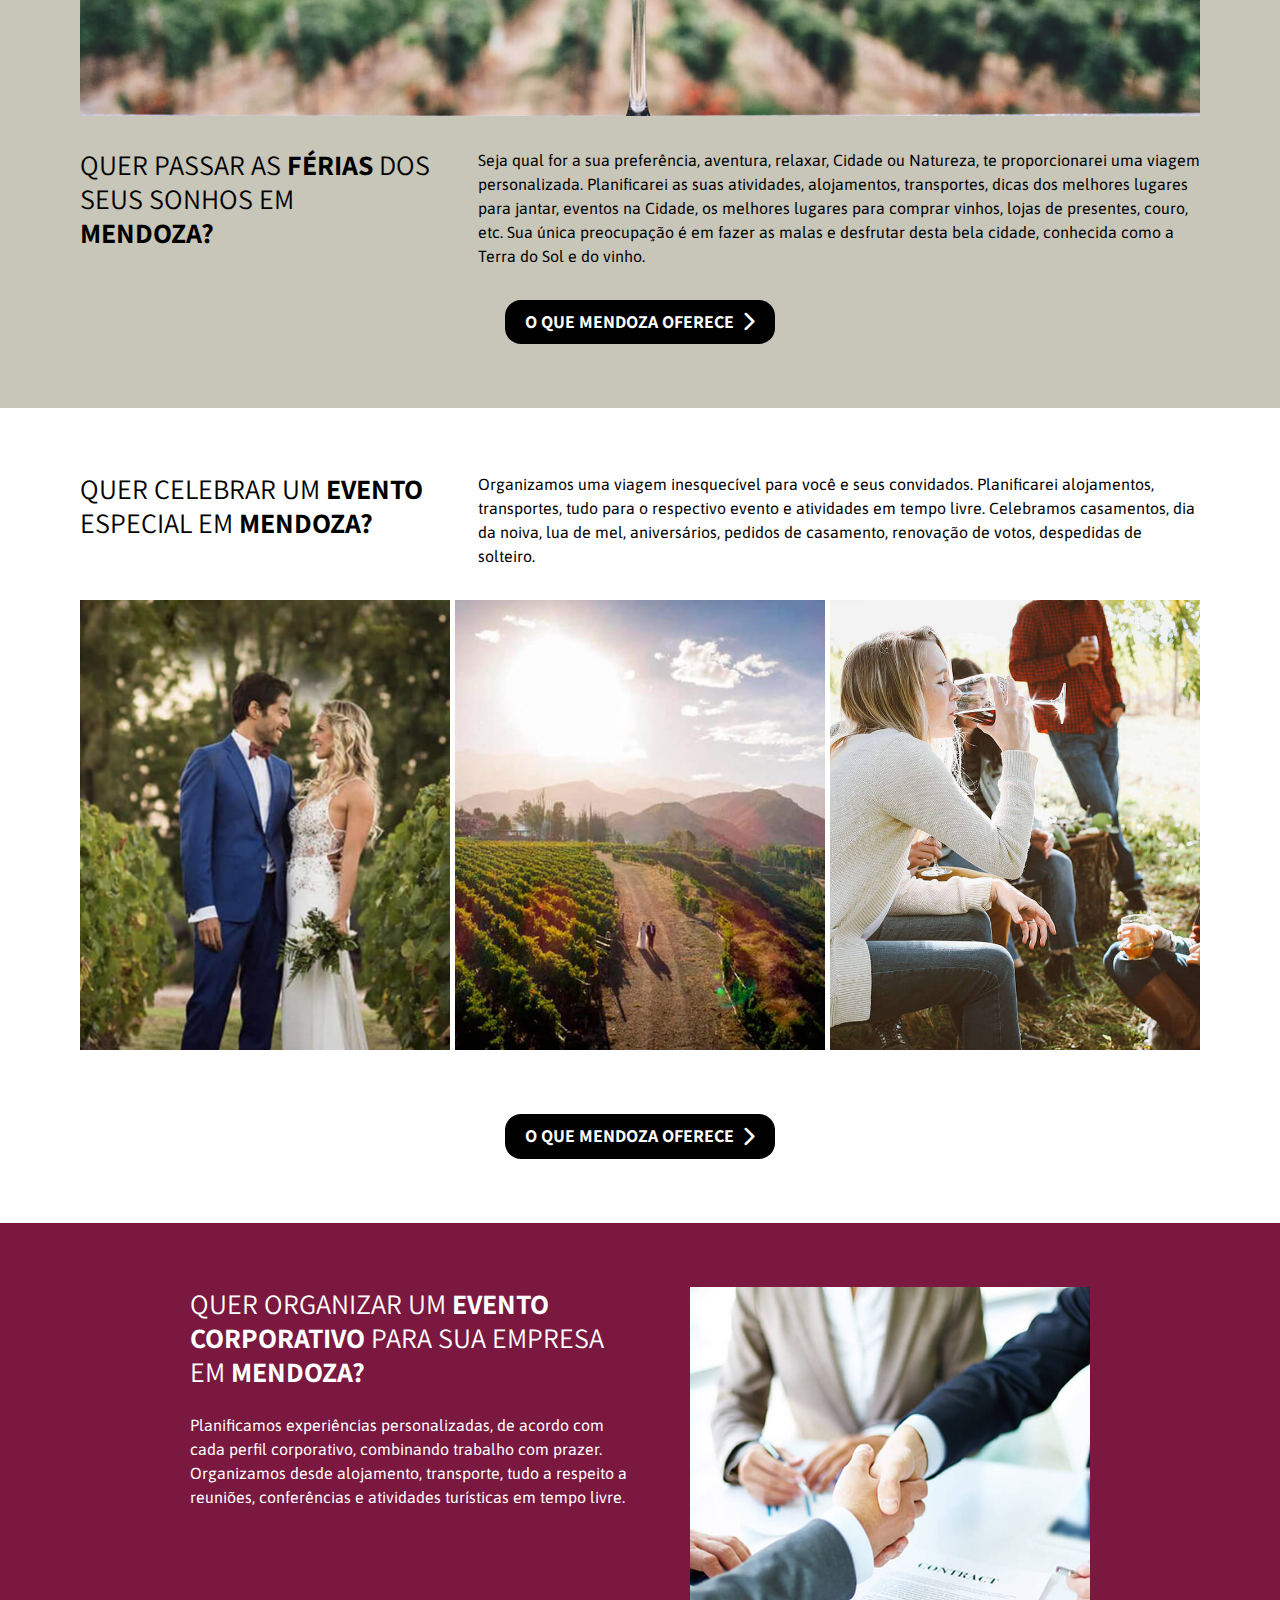
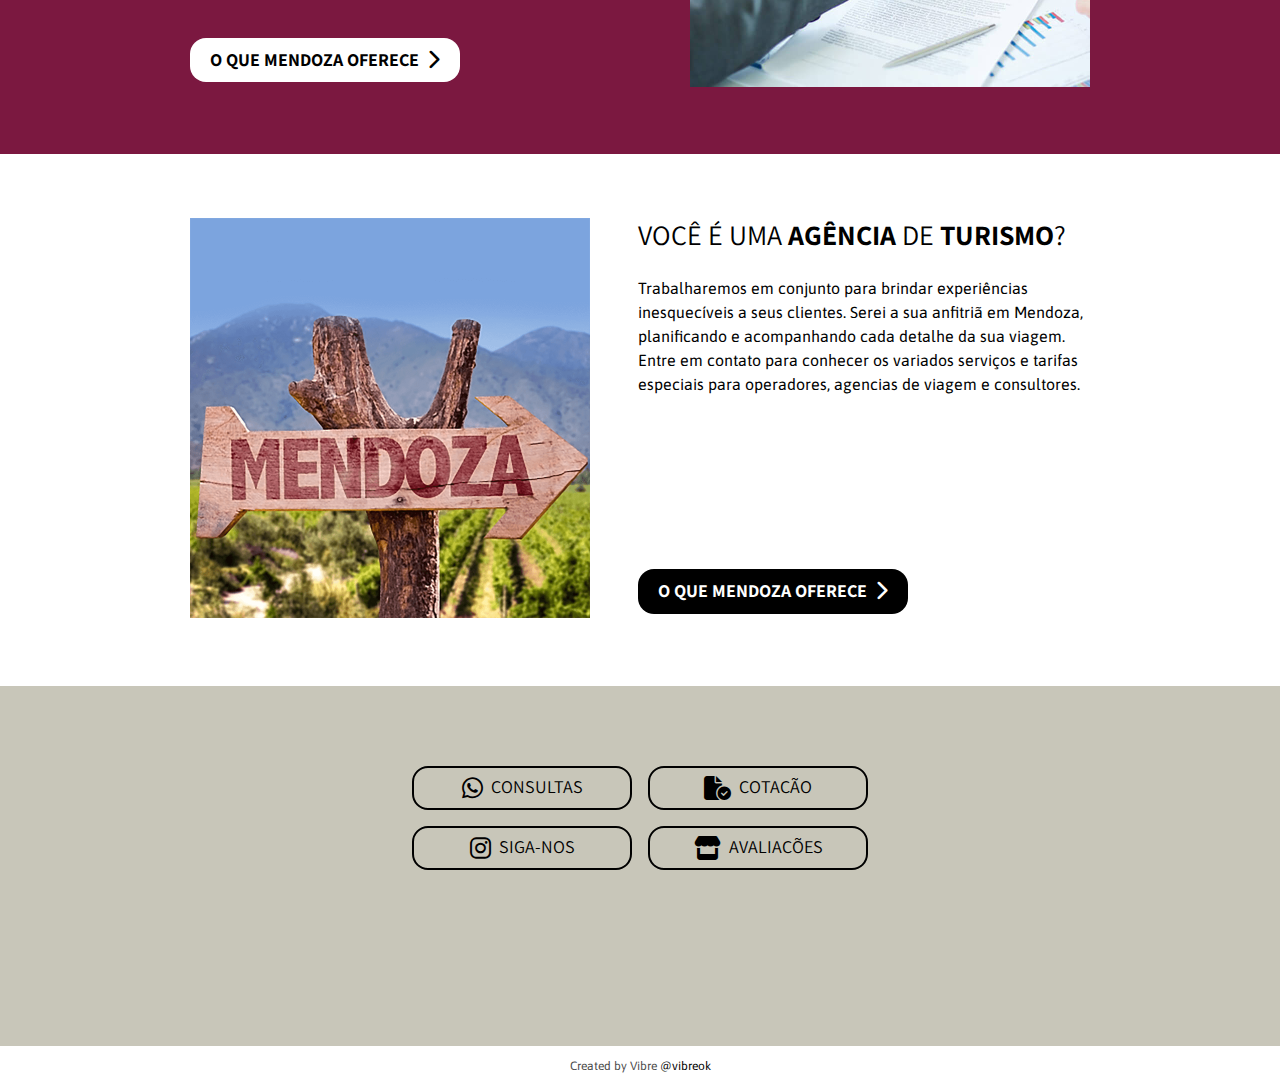
==== commit 77ecc180: "Slider improvements" ====
--- a/index.html
+++ b/index.html
@@ -57,51 +57,49 @@
                 <a class="navbar_link contact_link" href="#contact">CONTATO</a>
             </nav>
         </div>
-        <!-- Slider main container -->
-        <div class="swiper">
-            <!-- Slider wrapper -->
-            <div class="swiper-wrapper">
-                <!-- Slides -->
-                <div class="swiper-slide">
-                    <figure>
-                        <img class="section_img" src="img/slider/slider_1.jpg">
-                    </figure>
+        <header class="hero bg--red-wine">
+            <!-- Slider main container -->
+            <div class="swiper">
+                <!-- Slider wrapper -->
+                <div class="swiper-wrapper">
+                    <!-- Slides -->
+                    <div class="swiper-slide">
+                        <figure>
+                            <img class="section_img" src="img/slider/slider_1.jpg">
+                        </figure>
+                    </div>
+                    <div class="swiper-slide">
+                        <figure>
+                            <img class="section_img" src="img/slider/slider_2.jpg">
+                        </figure>
+                    </div>
+                    <div class="swiper-slide">
+                        <figure>
+                            <img class="section_img" src="img/slider/slider_3.jpg">
+                        </figure>
+                    </div>
+                    <div class="swiper-slide">
+                        <figure>
+                            <img class="section_img" src="img/slider/slider_4.jpg">
+                        </figure>
+                    </div>
+                    <div class="swiper-slide">
+                        <figure>
+                            <img class="section_img" src="img/slider/slider_5.jpeg">
+                        </figure>
+                    </div>
                 </div>
-                <div class="swiper-slide">
-                    <figure>
-                        <img class="section_img" src="img/slider/slider_2.jpg">
-                    </figure>
-                </div>
-                <div class="swiper-slide">
-                    <figure>
-                        <img class="section_img" src="img/slider/slider_3.jpg">
-                    </figure>
-                </div>
-                <div class="swiper-slide">
-                    <figure>
-                        <img class="section_img" src="img/slider/slider_4.jpg">
-                    </figure>
-                </div>
-            </div>
-            <!-- Pagination -->
-            <div class="swiper-pagination"></div>
-            <!-- Navigation buttons -->
-            <div class="swiper-button-prev"></div>
-            <div class="swiper-button-next"></div>
-        </div>
-        <!-- <header class="hero bg--red-wine">
-            <div class="bg_patch"></div>
-            <div class="hero_video">
-                <video autoplay loop muted preload="auto" poster="img/hero.jpg">
-                    <source src="img/video.mp4"  type="video/mp4">
-                    <source src="img/video.webm" type="video/webm">
-                    <source src="img/video.ogv"  type="video/ogg">
-                </video>
+                <!-- Pagination -->
+                <div class="swiper-pagination"></div>
+                <!-- Navigation buttons -->
+                <div class="swiper-button-prev"></div>
+                <div class="swiper-button-next"></div>
             </div>
             <div class="hero_slogan">
                 <h2 class="hero_title">DESCUBRIR <span class="fw_bold">MENDOZA</span></h2>
             </div>
-        </header> -->
+            <div class="hero_white-stripe"></div>
+        </header>    
         <section id="about" class="section_v">
             <div class="section_wrapper">
                 <article class="section_article article--left">
--- a/css/styles.css
+++ b/css/styles.css
@@ -252,58 +252,23 @@
     margin: 0 8px;
 }
 
-.swiper {
-    width: 100%;
-    height: 400px;
-}
-
-.swiper-slide figure {
-    width: 100%;
-    height: 400px;
-}
-
-.swiper-button-prev,
-.swiper-button-next {
-    color: #ffffff;
-}
-
-.swiper-pagination-bullet {
-    opacity: .5;
-}
-
-.swiper-pagination-bullet-active {
-    background: #ffffff;
-    opacity: 1;
-}
-
 .hero {
     width: 100%;
     position: relative;
+    padding: 0 80px;
     display: flex;
     flex-direction: column;
     align-items: center;
-    background-color: var(--c-red-wine);
-}
-
-.bg_patch {
-    width: 100%;
-    height: 70px;
+}
+
+.hero_white-stripe {
+    width: 100%;
+    height: 100px;
     position: absolute;
     top: 0;
     left: 0;
     z-index: 10;
     background-color: #ffffff;
-}
-
-.hero_video {
-    width: 100%;
-    position: relative;
-    padding: 0 80px;
-    z-index: 20;
-}
-
-video {
-	width: 100%;
 }
 
 .hero_slogan {
@@ -319,6 +284,31 @@
     font-size: var(--28px);
     font-weight: 400;
     color: #ffffff;
+}
+
+.swiper {
+    width: 100%;
+    height: 400px;
+    z-index: 999;
+}
+
+.swiper-slide figure {
+    width: 100%;
+    height: 400px;
+}
+
+.swiper-button-prev,
+.swiper-button-next {
+    color: #ffffff;
+}
+
+.swiper-pagination-bullet {
+    opacity: .5;
+}
+
+.swiper-pagination-bullet-active {
+    background: #ffffff;
+    opacity: 1;
 }
 
 section {
@@ -684,6 +674,15 @@
 
 @media screen and (min-width: 1600px) {
 
+    .swiper,
+    .swiper-slide figure {
+        height: 550px;
+    }
+
+    .hero_slogan {
+        padding: 32px 12px;
+    }
+    
     .section_h .section_img_container {
         height: 650px;
     } 
@@ -700,6 +699,11 @@
 
 
 @media screen and (max-width: 1000px) {
+
+    .swiper,
+    .swiper-slide figure {
+        height: 350px;
+    }
 
     .section_h .section_article {
         flex-direction: column;
@@ -819,7 +823,7 @@
 
     .swiper,
     .swiper-slide figure {
-        height: 300px;
+        height: 250px;
     }
 
 }
@@ -850,18 +854,30 @@
         display: none;
     }
 
+    .hero {
+        padding: 0 40px;
+    }
+
+    .hero_white-stripe {
+        height: 50px;
+    }
+
+    .hero_slogan {
+        padding: 16px;
+    }
+
+    .hero_title {
+        font-size: var(--24px);
+    }
+
     .swiper,
     .swiper-slide figure {
-        height: 175px;
+        height: 200px;
     }
 
     .swiper-button-prev,
     .swiper-button-next {
         display: none;
-    }
-
-    .hero_video {
-        padding: 0 40px;
     }
     
     section,
